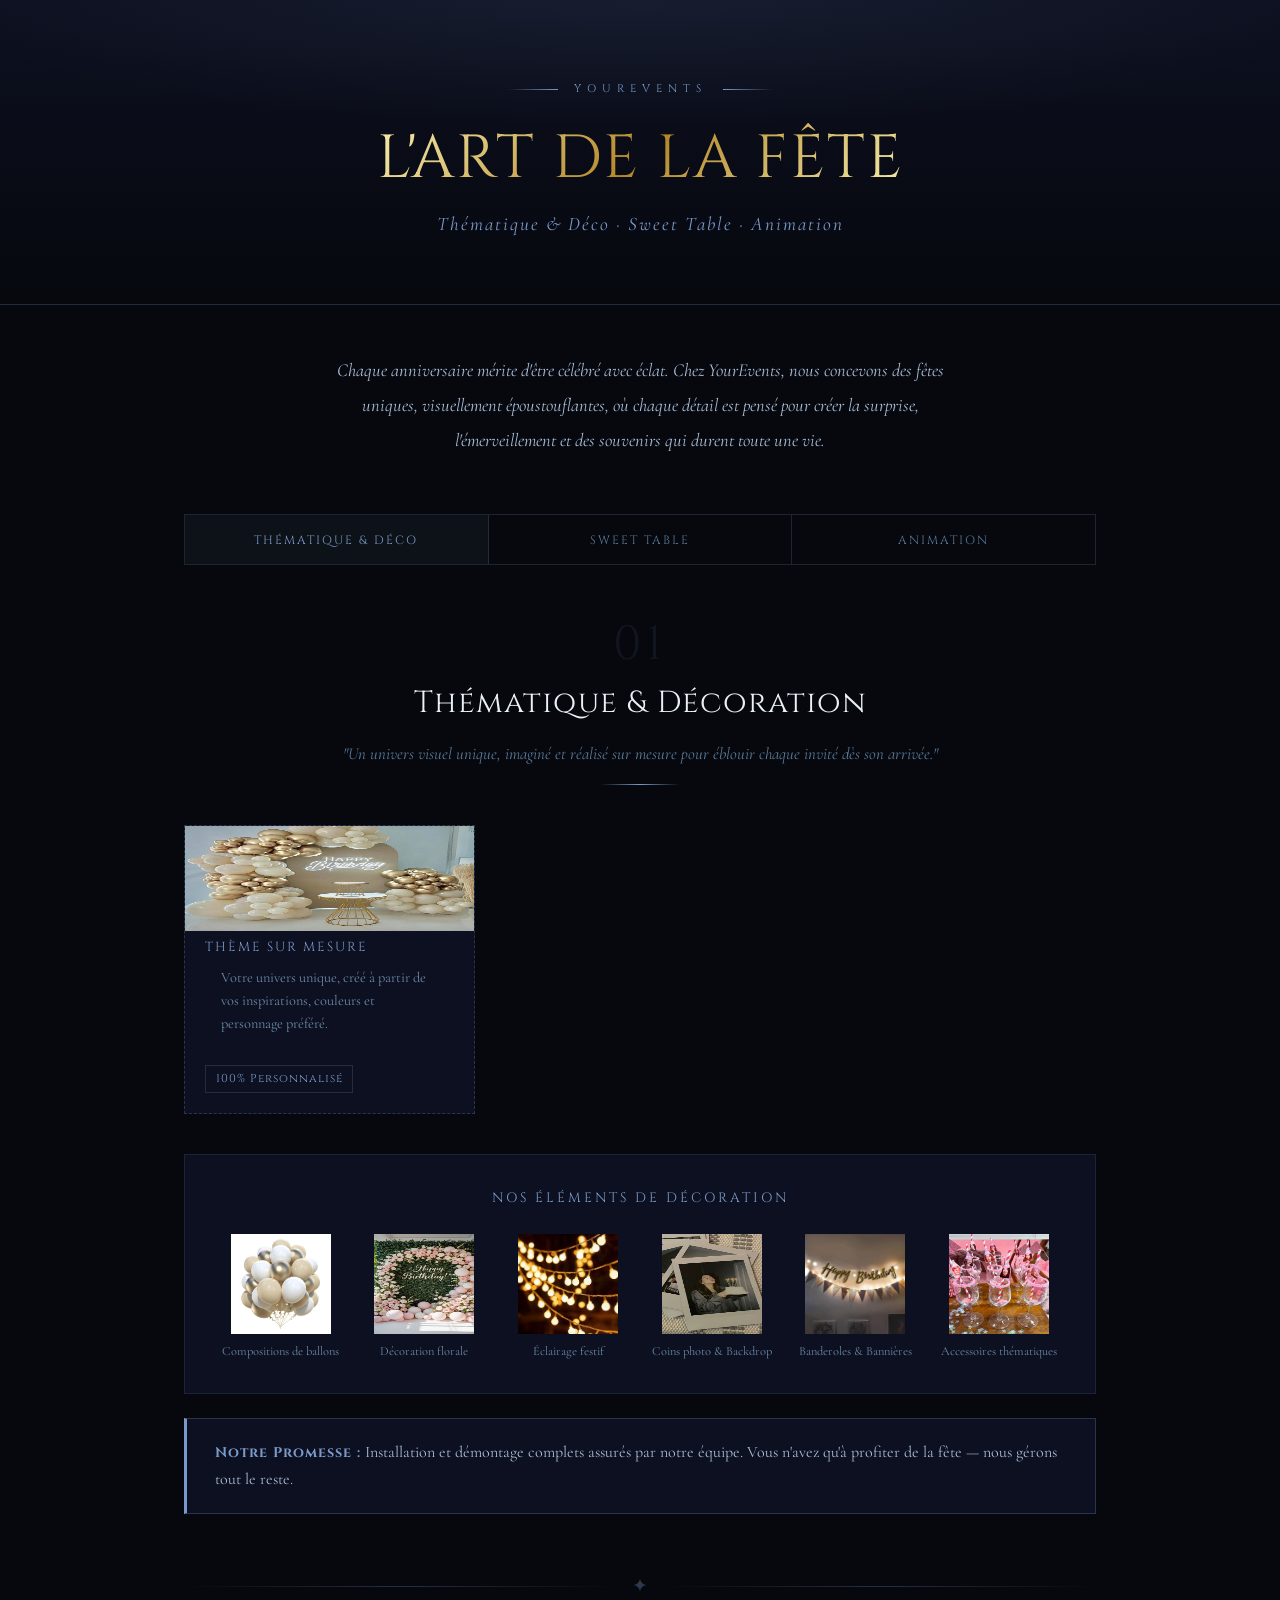
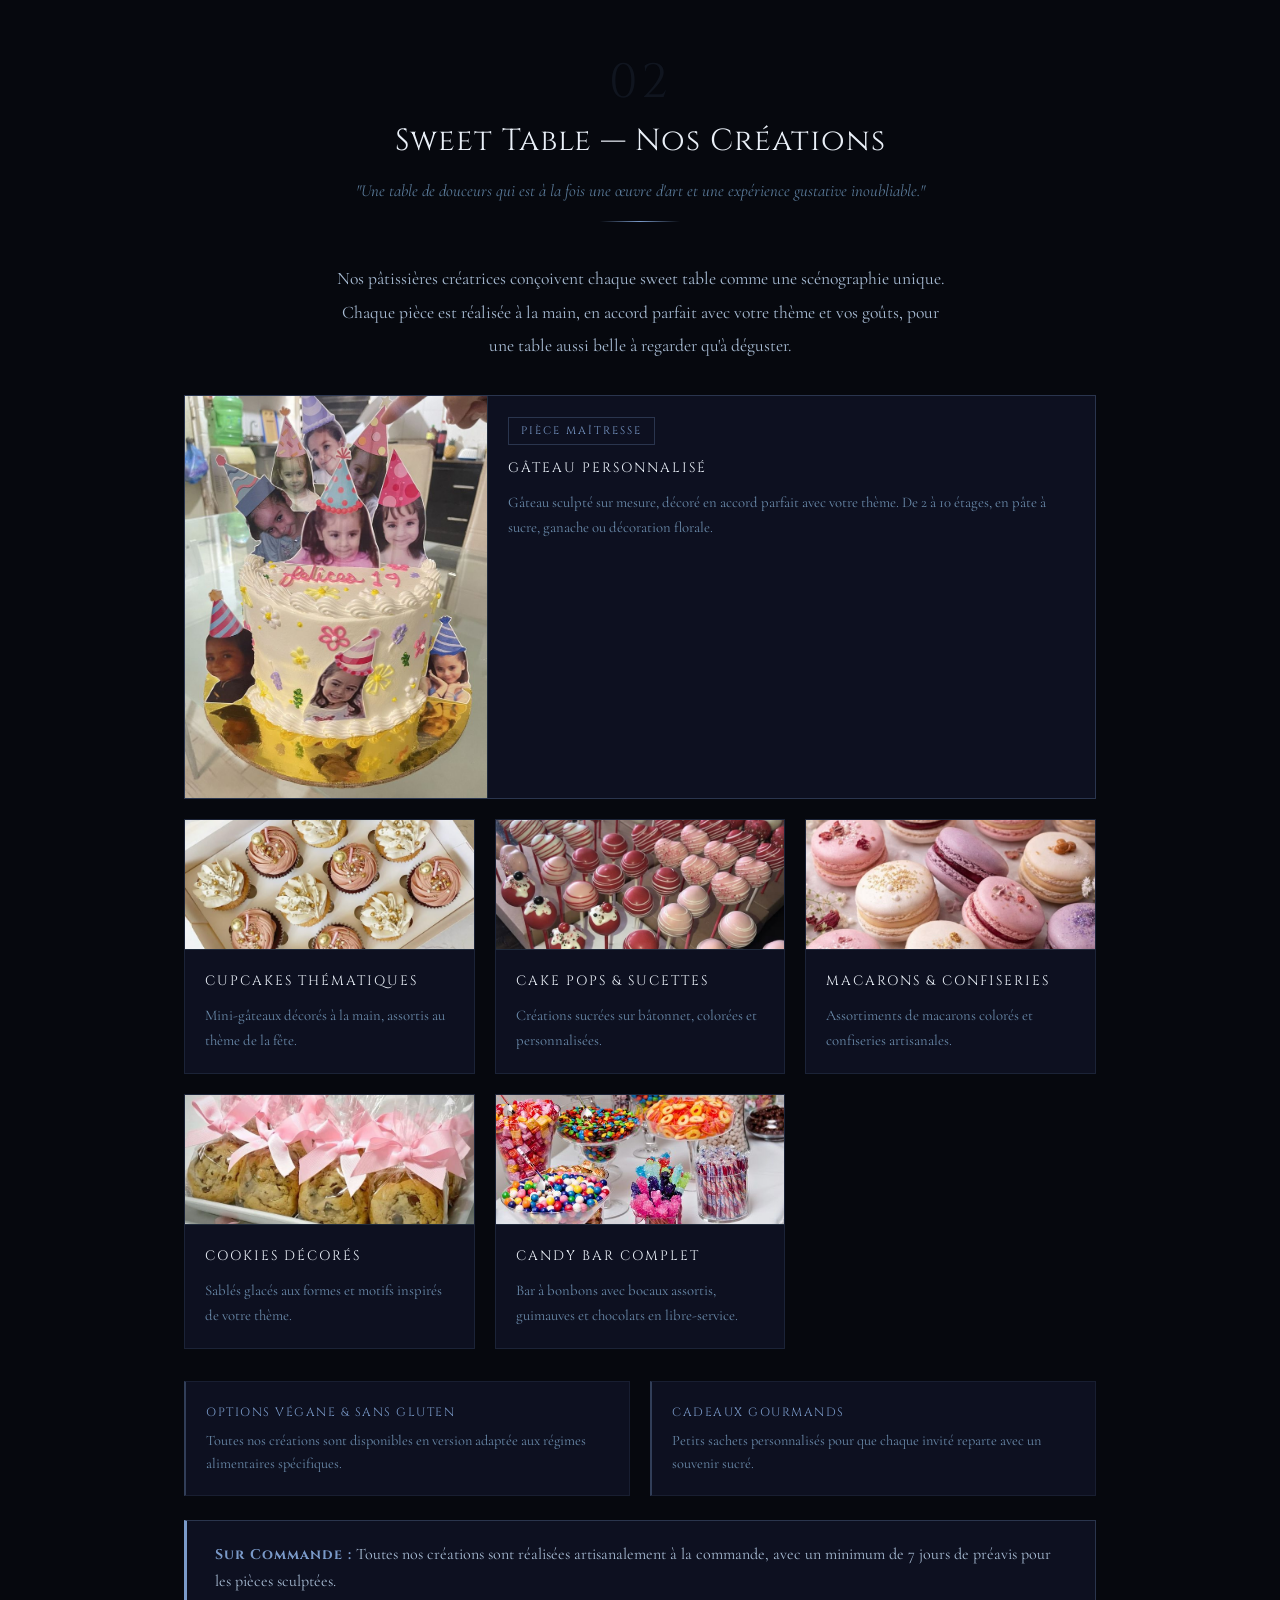
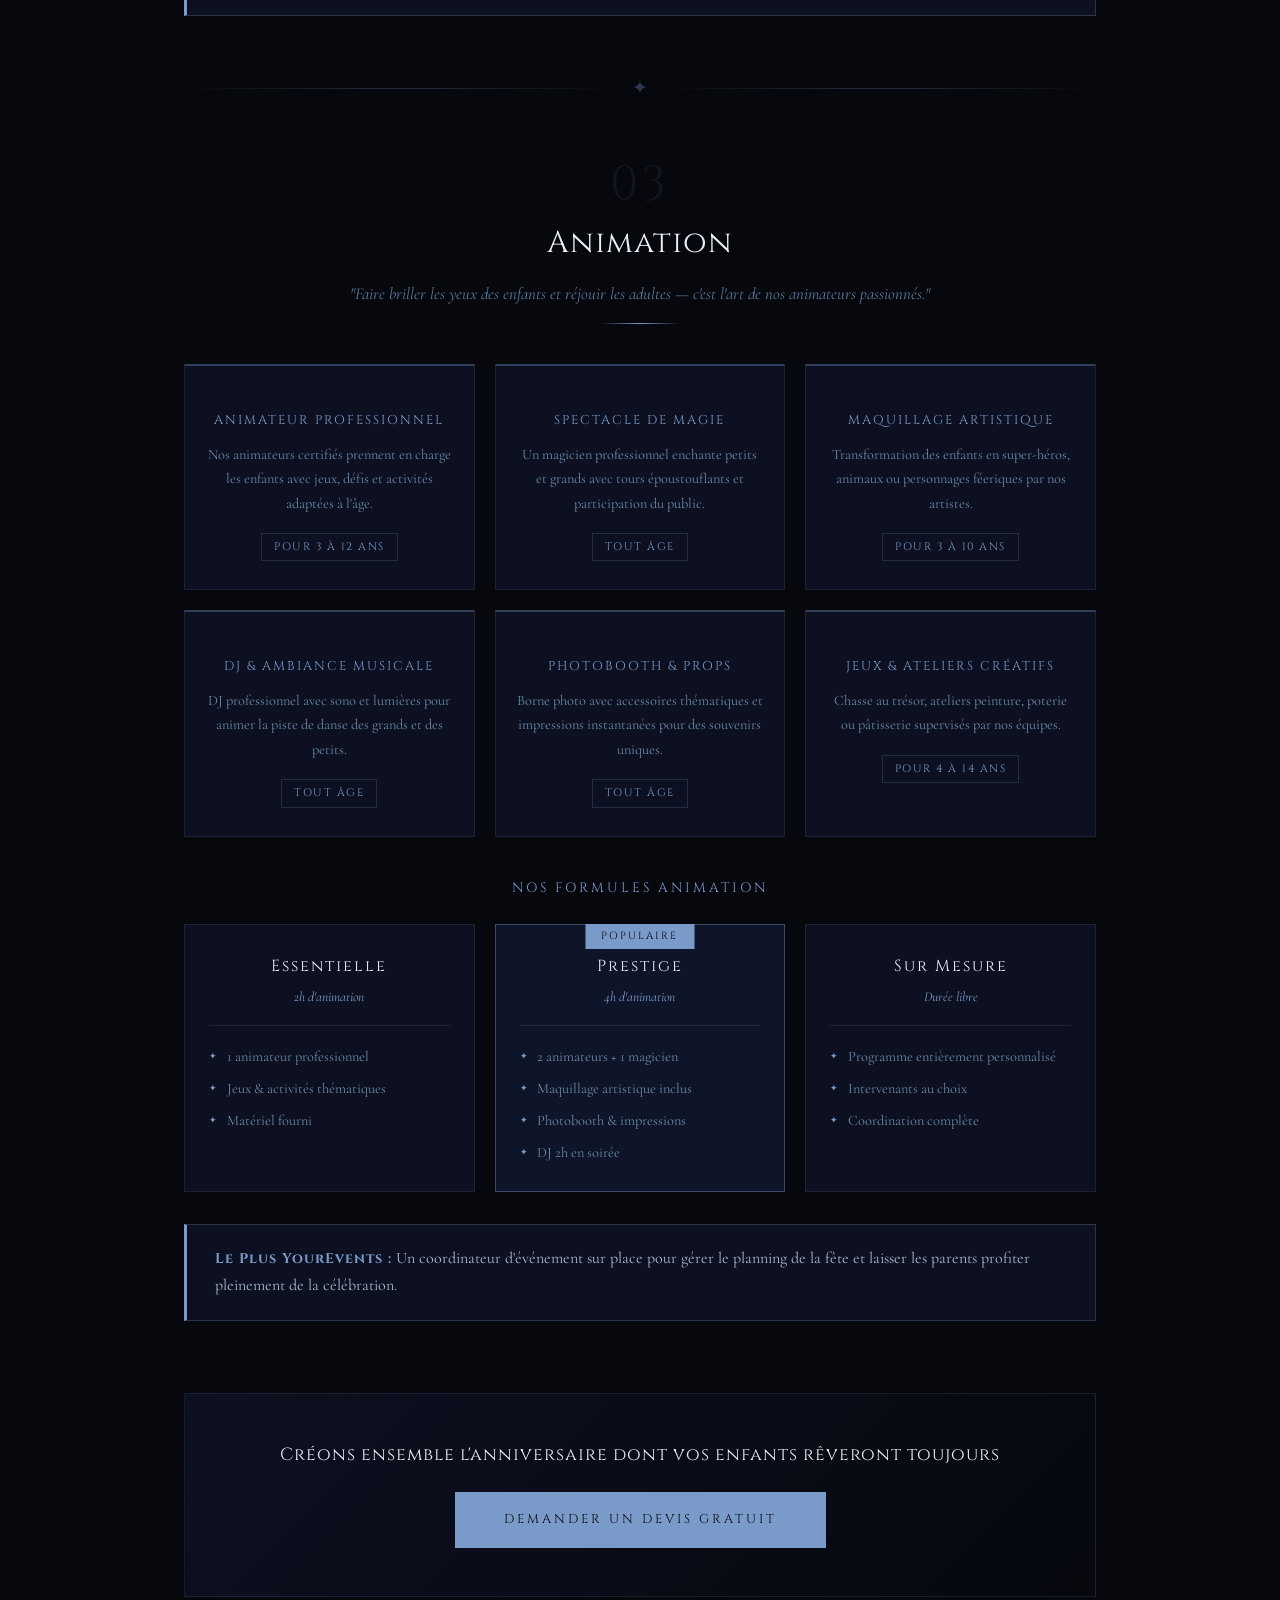
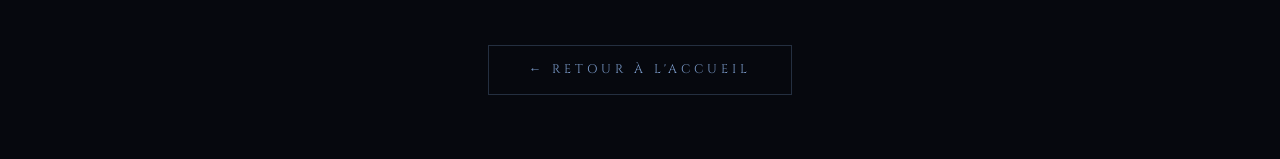
==== AYA/anniv.html @ 18cd9b53 "look what I did" ====
<!DOCTYPE html>
<html lang="fr">
<head>
    <meta charset="UTF-8">
    <meta name="viewport" content="width=device-width, initial-scale=1.0">
    <title>Anniversaire d'Exception | YourEvents</title>
    <link href="https://fonts.googleapis.com/css2?family=Cormorant+Garamond:ital,wght@0,300;0,400;0,600;1,300;1,400&family=Cinzel:wght@400;600&display=swap" rel="stylesheet">
    <link rel="stylesheet" href="Aya.css">
</head>
<body>

    <header class="ye-hero">
        <div class="ye-hero-ornament">YourEvents</div>
        <h1>L'Art de la Fête</h1>
        <p>Thématique & Déco · Sweet Table · Animation</p>
    </header>

    <main class="ye-main">

        <!-- ══ INTRO ══ -->
        <div class="ye-intro">
            <p>Chaque anniversaire mérite d'être célébré avec éclat. Chez YourEvents, nous concevons des fêtes uniques, visuellement époustouflantes, où chaque détail est pensé pour créer la surprise, l'émerveillement et des souvenirs qui durent toute une vie.</p>
        </div>

        <!-- ══ NAVIGATION TABS ══ -->
        <nav class="ye-tabs">
            <a href="#thematique" class="ye-tab active">
                
                <span>Thématique & Déco</span>
            </a>
            <a href="#sweettable" class="ye-tab">
               
                <span>Sweet Table</span>
            </a>
            <a href="#animation" class="ye-tab">
                
                <span>Animation</span>
            </a>
        </nav>

        <!-- ══ SECTION 1 : THÉMATIQUE & DÉCO ══ -->
        <section class="ye-section" id="thematique">
            <div class="ye-section-head">
                <div class="ye-section-number">01</div>
                <h2>Thématique & Décoration</h2>
                <cite>"Un univers visuel unique, imaginé et réalisé sur mesure pour éblouir chaque invité dès son arrivée."</cite>
                <div class="ye-gold-rule"></div>
            </div>

           

            <div class="ye-themes-grid">
                
                <div class="ye-theme-card ye-theme-custom">
                    <div class="ye-theme-top" style="background: linear-gradient(135deg, #1a1a1a, #3a3a3a);">
                        <img src="Anniv.jpg" width="290px" height="120px">
                    </div>
                    <div class="ye-theme-body">
                        <h5>Thème Sur Mesure</h5>
                        <p>Votre univers unique, créé à partir de vos inspirations, couleurs et personnage préféré.</p>
                        <div class="ye-theme-tags">
                            <span>100% Personnalisé</span>
                        </div>
                    </div>
                </div>
            </div>

                <div class="ye-deco-elements">
                <h4>Nos Éléments de Décoration</h4>
                <div class="ye-deco-grid">
                    <div class="ye-deco-el">
                        <img src="ballon.jpg" width="100px">
                        <p>Compositions de ballons</p>
                    </div>
                    <div class="ye-deco-el">
                       <img src="floral.jpg" width="100px" height="100px">
                        <p>Décoration florale</p>
                    </div>
                    <div class="ye-deco-el">
                        <img src="bulb.jpg" width="100px">
                        <p>Éclairage festif</p>
                    </div>
                    <div class="ye-deco-el">
                       <img src="photo.jpg" width="100px" height="100px">
                        <p>Coins photo & Backdrop</p>
                    </div>
                    <div class="ye-deco-el">
                       <img src="banderoles.jpg" width="100px" height="100px">
                        <p>Banderoles & Bannières</p>
                    </div>
                    <div class="ye-deco-el">
                       <img src="accessoires.jpg" width="100px" height="100px">
                        <p>Accessoires thématiques</p>
                    </div>
                </div>
            </div>

            <div class="ye-banner">

                <p><strong>Notre Promesse :</strong> Installation et démontage complets assurés par notre équipe. Vous n'avez qu'à profiter de la fête — nous gérons tout le reste.</p>
            </div>
        </section>

        <div class="ye-sep"><span>✦</span></div>

        <!-- ══ SECTION 2 : SWEET TABLE ══ -->
        <section class="ye-section" id="sweettable">
            <div class="ye-section-head">
                <div class="ye-section-number">02</div>
                <h2>Sweet Table — Nos Créations</h2>
                <cite>"Une table de douceurs qui est à la fois une œuvre d'art et une expérience gustative inoubliable."</cite>
                <div class="ye-gold-rule"></div>
            </div>

            <div class="ye-sweet-intro">
                <div class="ye-sweet-text">
                    <p>Nos pâtissières créatrices conçoivent chaque sweet table comme une scénographie unique. Chaque pièce est réalisée à la main, en accord parfait avec votre thème et vos goûts, pour une table aussi belle à regarder qu'à déguster.</p>
                </div>
            </div>

            <div class="ye-sweet-grid">
                <div class="ye-sweet-card ye-sweet-featured">
                    <div class="ye-sweet-img">
                        <img src="gateau.jpg" alt="Gâteau personnalisé" >
                    </div>
                    <div class="ye-sweet-body">
                        <div class="ye-sweet-badge">Pièce Maîtresse</div>
                        <h5>Gâteau Personnalisé</h5>
                        <p>Gâteau sculpté sur mesure, décoré en accord parfait avec votre thème. De 2 à 10 étages, en pâte à sucre, ganache ou décoration florale.</p>
                    </div>
                </div>
                <div class="ye-sweet-card">
                    <div class="ye-sweet-img">
                        <img src="cupcakes.jpg" alt="Cupcakes" >
                    </div>
                    <div class="ye-sweet-body">
                        <h5>Cupcakes Thématiques</h5>
                        <p>Mini-gâteaux décorés à la main, assortis au thème de la fête.</p>
                    </div>
                </div>
                <div class="ye-sweet-card">
                    <div class="ye-sweet-img">
                        <img src="sucré.jpg" alt="Cake Pops" >
                    </div>
                    <div class="ye-sweet-body">
                        <h5>Cake Pops & Sucettes</h5>
                        <p>Créations sucrées sur bâtonnet, colorées et personnalisées.</p>
                    </div>
                </div>
                <div class="ye-sweet-card">
                    <div class="ye-sweet-img">
                        <img src="macarons.jpg" alt="Macarons" >
                    </div>
                    <div class="ye-sweet-body">
                        <h5>Macarons & Confiseries</h5>
                        <p>Assortiments de macarons colorés et confiseries artisanales.</p>
                    </div>
                </div>
                <div class="ye-sweet-card">
                    <div class="ye-sweet-img">
                        <img src="cookies.jpg" alt="Cookies décorés">
                    </div>
                    <div class="ye-sweet-body">
                        <h5>Cookies Décorés</h5>
                        <p>Sablés glacés aux formes et motifs inspirés de votre thème.</p>
                    </div>
                </div>
                <div class="ye-sweet-card">
                    <div class="ye-sweet-img">
                        <img src="candy.jpg" alt="Candy Bar" >
                    </div>
                    <div class="ye-sweet-body">
                        <h5>Candy Bar Complet</h5>
                        <p>Bar à bonbons avec bocaux assortis, guimauves et chocolats en libre-service.</p>
                    </div>
                </div>
            </div>

            <div class="ye-sweet-options">
                <div class="ye-option">
                    
                    <div>
                        <h6>Options Végane & Sans Gluten</h6>
                        <p>Toutes nos créations sont disponibles en version adaptée aux régimes alimentaires spécifiques.</p>
                    </div>
                </div>
                <div class="ye-option">
                   
                    <div>
                        <h6>Cadeaux Gourmands</h6>
                        <p>Petits sachets personnalisés pour que chaque invité reparte avec un souvenir sucré.</p>
                    </div>
                </div>
            </div>

            <div class="ye-banner">
                
                <p><strong>Sur Commande :</strong> Toutes nos créations sont réalisées artisanalement à la commande, avec un minimum de 7 jours de préavis pour les pièces sculptées.</p>
            </div>
        </section>

        <div class="ye-sep"><span>✦</span></div>

        <!-- ══ SECTION 3 : ANIMATION ══ -->
        <section class="ye-section" id="animation">
            <div class="ye-section-head">
                <div class="ye-section-number">03</div>
                <h2>Animation</h2>
                <cite>"Faire briller les yeux des enfants et réjouir les adultes — c'est l'art de nos animateurs passionnés."</cite>
                <div class="ye-gold-rule"></div>
            </div>

            <div class="ye-anim-grid">
                <div class="ye-anim-card">
                    <div class="ye-anim-icon-wrap">
                        
                    </div>
                    <h5>Animateur Professionnel</h5>
                    <p>Nos animateurs certifiés prennent en charge les enfants avec jeux, défis et activités adaptées à l'âge.</p>
                    <div class="ye-anim-ages">Pour 3 à 12 ans</div>
                </div>
                <div class="ye-anim-card">
                    <div class="ye-anim-icon-wrap">
                       
                    </div>
                    <h5>Spectacle de Magie</h5>
                    <p>Un magicien professionnel enchante petits et grands avec tours époustouflants et participation du public.</p>
                    <div class="ye-anim-ages">Tout âge</div>
                </div>
                <div class="ye-anim-card">
                    <div class="ye-anim-icon-wrap">
                        
                    </div>
                    <h5>Maquillage Artistique</h5>
                    <p>Transformation des enfants en super-héros, animaux ou personnages féeriques par nos artistes.</p>
                    <div class="ye-anim-ages">Pour 3 à 10 ans</div>
                </div>
                <div class="ye-anim-card">
                    <div class="ye-anim-icon-wrap">
                       
                    </div>
                    <h5>DJ & Ambiance Musicale</h5>
                    <p>DJ professionnel avec sono et lumières pour animer la piste de danse des grands et des petits.</p>
                    <div class="ye-anim-ages">Tout âge</div>
                </div>
                <div class="ye-anim-card">
                    <div class="ye-anim-icon-wrap">
                        
                    </div>
                    <h5>Photobooth & Props</h5>
                    <p>Borne photo avec accessoires thématiques et impressions instantanées pour des souvenirs uniques.</p>
                    <div class="ye-anim-ages">Tout âge</div>
                </div>
                <div class="ye-anim-card">
                    <div class="ye-anim-icon-wrap">
                        
                    </div>
                    <h5>Jeux & Ateliers Créatifs</h5>
                    <p>Chasse au trésor, ateliers peinture, poterie ou pâtisserie supervisés par nos équipes.</p>
                    <div class="ye-anim-ages">Pour 4 à 14 ans</div>
                </div>
            </div>

            <div class="ye-anim-packages">
                <h4>Nos Formules Animation</h4>
                <div class="ye-packages-grid">
                    <div class="ye-package">
                        <div class="ye-package-header">
                            <h5>Essentielle</h5>
                            <p>2h d'animation</p>
                        </div>
                        <ul class="ye-package-list">
                            <li>1 animateur professionnel</li>
                            <li>Jeux & activités thématiques</li>
                            <li>Matériel fourni</li>
                        </ul>
                    </div>
                    <div class="ye-package ye-package-star">
                        <div class="ye-package-badge">Populaire</div>
                        <div class="ye-package-header">
                            <h5>Prestige</h5>
                            <p>4h d'animation</p>
                        </div>
                        <ul class="ye-package-list">
                            <li>2 animateurs + 1 magicien</li>
                            <li>Maquillage artistique inclus</li>
                            <li>Photobooth & impressions</li>
                            <li>DJ 2h en soirée</li>
                        </ul>
                    </div>
                    <div class="ye-package">
                        <div class="ye-package-header">
                            <h5>Sur Mesure</h5>
                            <p>Durée libre</p>
                        </div>
                        <ul class="ye-package-list">
                            <li>Programme entièrement personnalisé</li>
                            <li>Intervenants au choix</li>
                            <li>Coordination complète</li>
                        </ul>
                    </div>
                </div>
            </div>

            <div class="ye-banner">
                
                <p><strong>Le Plus YourEvents :</strong> Un coordinateur d'événement sur place pour gérer le planning de la fête et laisser les parents profiter pleinement de la célébration.</p>
            </div>
        </section>

        <!-- ══ CTA ══ -->
        <div class="ye-cta">
            <p class="ye-cta-text">Créons ensemble l'anniversaire dont vos enfants rêveront toujours</p>
            <a href="#contact" class="ye-btn-primary">Demander un devis gratuit</a>
        </div>

        <div class="ye-actions">
            <a href="Aya.html" class="ye-btn-back">← Retour à l'accueil</a>
        </div>

    </main>

</body>
</html>
---- AYA/Aya.css ----
/* 1. POLICES DE LUXE */
@import url('https://fonts.googleapis.com/css2?family=Cinzel:wght@400;700&family=Playfair+Display:ital,wght@0,400;0,700;1,400&family=Montserrat:wght@200;400&display=swap');

:root {
    /* Palette Dorée Prestige */
    --gold-light: #e6be8a;   /* Or pâle / Champagne */
    --gold-medium: #c5a059;  /* Or classique mat */
    --gold-dark: #8e6d2f;    /* Bronze profond */
    --gold-gradient: linear-gradient(135deg, #bf953f, #fcf6ba, #b38728, #fbf5b7, #aa771c);
    
    --bg-white: #ffffff;
    --bg-creme: #faf8f5;
    --text-black: #1a1a1a;
    --text-gray: #666666;
}
/* Style du Header */
header {
    background-image: url(event.jpg);
    padding: 40px 20px;
    border-bottom: 2px solid #c5a059; /* Ligne dorée */
}

/* Conteneur pour aligner Logo + Titre */
.header-content {
    display: flex;
    align-items: center;    /* Aligne verticalement au centre */
    justify-content: center; /* Aligne horizontalement au centre de la page */
    gap: 30px;              /* Espace entre le logo et le texte */
}

/* Le Logo en format rond */
.logo {
    width: 100px;           /* Ajuste la taille selon tes besoins */
    height: 100px;          /* Doit être identique à la largeur pour un rond parfait */
    border-radius: 50%;     /* Rend l'image ronde */
    object-fit: cover;      /* Évite de déformer l'image du logo */
    border: 3px solid #c5a059; /* Cercle doré autour du logo */
    box-shadow: 0 0 15px rgba(197, 160, 89, 0.4); /* Petit éclat doré */
}

/* Le Titre "Nos Services" */
header h1 {
    font-family: 'Cinzel', serif; /* Ou 'Playfair Display' */
    font-size: 3rem;
    color: #c5a059;         /* Doré */
    text-transform: uppercase;
    letter-spacing: 10px;
    margin: 0;              /* Enlève les marges par défaut */
}

/* Responsive pour mobile */
@media (max-width: 768px) {
    .header-content {
        flex-direction: column; /* Empile sur téléphone */
        gap: 15px;
    }
    header h1 {
        font-size: 2rem;
        letter-spacing: 5px;
    }
}
/* 2. STYLE GÉNÉRAL */
body {
    background-color:#ffffff;
    font-family: 'Montserrat', sans-serif;
    color: var(--text-black);
    margin: 0;
    line-height: 1.7;
}

/* 3. HEADER IMPÉRIAL */
header {
    background-color: var(--text-black); /* Fond noir pour faire ressortir l'or */
    padding: 120px 20px;
    text-align: center;
    border-bottom: 4px solid var(--gold-medium);
}

header h1 {
    font-family: 'Cinzel', serif; /* Police style gravure romaine */
    font-size: 3.5rem;
    text-transform: uppercase;
    letter-spacing: 20px;
    background: var(--gold-gradient);
    -webkit-background-clip: text;
    -webkit-text-fill-color: transparent;
    margin: 0;
}

/* 4. TITRES DE CATÉGORIES */
.category-header {
    text-align: center;
    padding: 100px 20px 60px;
}

h2 {
    font-family: 'Cinzel', serif;
    font-size: 3rem;
    color: var(--text-black);
    margin-bottom: 10px;
    letter-spacing: 5px;
}

blockquote {
    font-family: 'Playfair Display', serif;
    font-style: italic;
    font-size: 1.3rem;
    color: var(--gold-medium);
    margin: 0 auto 30px;
    border: none;
}

.intro {
    max-width: 750px;
    margin: 0 auto;
    font-weight: 300;
    color: var(--text-gray);
    letter-spacing: 1px;
}

/* 5. GRILLE DE SERVICES (CARTES) */
.services-grid {
    display: flex;
    justify-content: center;
    gap: 50px;
    max-width: 1300px;
    margin: 0 auto 120px;
    padding: 0 40px;
}

.card {
    flex: 1;
    background: var(--bg-creme);
    padding: 50px 30px;
    text-align: center;
    border: 1px solid rgba(197, 160, 89, 0.2); /* Bordure or très fine */
    transition: all 0.6s cubic-bezier(0.165, 0.84, 0.44, 1);
    position: relative;
}

.card:hover {
    transform: translateY(-20px);
    border-color: var(--gold-medium);
    box-shadow: 0 30px 60px rgba(0,0,0,0.1);
}

/* 6. IMAGES AVEC EFFET DORÉ */
.card img {
    width: 100%;
    height: 400px;
    object-fit: cover;
    margin-bottom: 30px;
    border-bottom: 3px solid var(--gold-medium);
    transition: transform 0.5s ease;
}

/* 7. TYPOGRAPHIE DES CARTES */
h3 {
    font-family: 'Cinzel', serif;
    font-size: 1.5rem;
    color: var(--text-black);
    margin-bottom: 20px;
}

.card p {
    font-size: 0.95rem;
    font-weight: 400;
    margin-bottom: 30px;
    color: var(--text-gray);
}

/* 8. BOUTON "OR PUR" */
.card a {
    display: inline-block;
    text-decoration: none;
    color: var(--white);
    background: var(--gold-gradient);
    padding: 15px 35px;
    font-family: 'Cinzel', serif;
    font-size: 0.8rem;
    font-weight: bold;
    letter-spacing: 3px;
    border: none;
    transition: all 0.3s ease;
    box-shadow: 0 4px 15px rgba(179, 135, 40, 0.3);
}

.card a:hover {
    transform: scale(1.05);
    box-shadow: 0 8px 25px rgba(179, 135, 40, 0.5);
}

/* 9. RESPONSIVE */
@media (max-width: 1000px) {
    .services-grid {
        flex-direction: column;
        align-items: center;
    }
    .card {
        width: 100%;
        max-width: 500px;
    }
}
/* ════════════════════════════════════════
   services_yourevents.css
   YourEvents — Services d'Exception
   ════════════════════════════════════════ */

* {
    box-sizing: border-box;
    margin: 0;
    padding: 0;
}

body {
    background: #0e0a06;
    color: #e8dcc8;
    font-family: 'Cormorant Garamond', serif;
    min-height: 100vh;
    overflow-x: hidden;
}

/* ── HERO ── */
.ye-hero {
    position: relative;
    text-align: center;
    padding: 5rem 2rem 4rem;
    background: linear-gradient(180deg, #1a1108 0%, #0e0a06 100%);
    border-bottom: 1px solid #b8913a33;
    overflow: hidden;
}

.ye-hero::before {
    content: '';
    position: absolute;
    inset: 0;
    background: radial-gradient(ellipse 80% 60% at 50% 0%, #b8913a18 0%, transparent 70%);
    pointer-events: none;
}

.ye-hero-ornament {
    font-family: 'Cinzel', serif;
    font-size: 11px;
    letter-spacing: 6px;
    color: #b8913a;
    text-transform: uppercase;
    margin-bottom: 1.5rem;
    display: flex;
    align-items: center;
    justify-content: center;
    gap: 1rem;
}

.ye-hero-ornament::before,
.ye-hero-ornament::after {
    content: '';
    display: block;
    width: 50px;
    height: 1px;
    background: linear-gradient(90deg, transparent, #b8913a);
}

.ye-hero-ornament::after {
    background: linear-gradient(90deg, #b8913a, transparent);
}

.ye-hero h1 {
    font-family: 'Cinzel', serif;
    font-size: clamp(2.2rem, 5vw, 3.8rem);
    font-weight: 400;
    color: #f0e4c8;
    letter-spacing: 2px;
    line-height: 1.2;
    margin-bottom: 0.75rem;
}

.ye-hero p {
    font-size: 1.2rem;
    font-style: italic;
    color: #b8913a;
    letter-spacing: 2px;
}

/* ── MAIN CONTAINER ── */
.ye-main {
    max-width: 960px;
    margin: 0 auto;
    padding: 0 1.5rem 4rem;
}

/* ── SECTION HEADERS ── */
.ye-section {
    padding: 3.5rem 0;
}

.ye-section-head {
    text-align: center;
    margin-bottom: 2.5rem;
}

.ye-section-head h2 {
    font-family: 'Cinzel', serif;
    font-size: clamp(1.3rem, 3vw, 1.9rem);
    font-weight: 400;
    color: #f0e4c8;
    letter-spacing: 1px;
    margin-bottom: 0.75rem;
}

.ye-section-head cite {
    font-size: 1.05rem;
    font-style: italic;
    color: #9e7d43;
    display: block;
    line-height: 1.6;
}

.ye-gold-rule {
    width: 80px;
    height: 1px;
    background: linear-gradient(90deg, transparent, #b8913a, transparent);
    margin: 1rem auto 0;
}

/* ── HAMMAM SECTION ── */
.ye-hammam-intro {
    display: grid;
    grid-template-columns: 1fr 1fr;
    gap: 2rem;
    margin-bottom: 2.5rem;
    align-items: center;
}

.ye-hammam-text p {
    font-size: 1.1rem;
    line-height: 1.9;
    color: #c9b98a;
    margin-bottom: 1rem;
}

.ye-hammam-visual {
    background: #1a1108;
    border: 1px solid #b8913a33;
    border-radius: 2px;
    padding: 2rem;
    text-align: center;
}

.ye-hammam-icon {
    font-size: 3.5rem;
    display: block;
    margin-bottom: 1rem;
    filter: sepia(1) saturate(1.5) hue-rotate(5deg);
}

.ye-hammam-visual h4 {
    font-family: 'Cinzel', serif;
    font-size: 1rem;
    color: #b8913a;
    letter-spacing: 2px;
    font-weight: 400;
}

.ye-hammam-grid {
    display: grid;
    grid-template-columns: repeat(3, 1fr);
    gap: 1.25rem;
    margin-bottom: 2rem;
}

.ye-hammam-card {
    background: #13100a;
    border: 1px solid #b8913a22;
    border-top: 2px solid #b8913a66;
    padding: 1.75rem 1.25rem;
    text-align: center;
    transition: border-color 0.3s, background 0.3s;
}

.ye-hammam-card:hover {
    border-color: #b8913a88;
    background: #1a1510;
}

.ye-hammam-card .card-icon {
    font-size: 2rem;
    display: block;
    margin-bottom: 1rem;
}

.ye-hammam-card h5 {
    font-family: 'Cinzel', serif;
    font-size: 0.85rem;
    letter-spacing: 2px;
    color: #b8913a;
    font-weight: 400;
    margin-bottom: 0.75rem;
    text-transform: uppercase;
}

.ye-hammam-card p {
    font-size: 0.95rem;
    color: #9e8b6a;
    line-height: 1.7;
}

/* ── RITUAL CARDS (HENNÉ) ── */
.ye-rituel-grid {
    display: grid;
    grid-template-columns: repeat(3, 1fr);
    gap: 1.25rem;
    margin-bottom: 2rem;
}

.ye-rituel-card {
    background: #13100a;
    border: 1px solid #b8913a22;
    overflow: hidden;
    transition: border-color 0.3s;
}

.ye-rituel-card:hover {
    border-color: #b8913a66;
}

.ye-rituel-img {
    width: 100%;
    height: 140px;
    background: #1e1710;
    display: flex;
    align-items: center;
    justify-content: center;
    font-size: 3rem;
    border-bottom: 1px solid #b8913a22;
    overflow: hidden;
}

.ye-rituel-img img {
    width: 100%;
    height: 100%;
    object-fit: cover;
}

.ye-rituel-info {
    padding: 1.25rem;
}

.ye-rituel-info h5 {
    font-family: 'Cinzel', serif;
    font-size: 0.82rem;
    letter-spacing: 2px;
    color: #b8913a;
    font-weight: 400;
    margin-bottom: 0.6rem;
    text-transform: uppercase;
}

.ye-rituel-info p {
    font-size: 0.92rem;
    color: #9e8b6a;
    line-height: 1.7;
}

/* ── FEATURE ITEMS (GRAND JOUR) ── */
.ye-features {
    display: grid;
    grid-template-columns: repeat(3, 1fr);
    gap: 1.25rem;
    margin-bottom: 2rem;
}

.ye-feature {
    background: #13100a;
    border: 1px solid #b8913a22;
    padding: 2rem 1.25rem;
    text-align: center;
    position: relative;
    overflow: hidden;
    transition: border-color 0.3s;
}

.ye-feature::after {
    content: '';
    position: absolute;
    bottom: 0;
    left: 50%;
    transform: translateX(-50%);
    width: 40px;
    height: 2px;
    background: #b8913a66;
    transition: width 0.3s;
}

.ye-feature:hover::after {
    width: 80px;
}

.ye-feature:hover {
    border-color: #b8913a55;
}

.ye-feature-icon {
    font-size: 2.5rem;
    display: block;
    margin-bottom: 1rem;
}

.ye-feature h5 {
    font-family: 'Cinzel', serif;
    font-size: 0.82rem;
    letter-spacing: 2px;
    color: #b8913a;
    font-weight: 400;
    margin-bottom: 0.75rem;
    text-transform: uppercase;
}

.ye-feature p {
    font-size: 0.95rem;
    color: #9e8b6a;
    line-height: 1.7;
}

/* ── BANNER ── */
.ye-banner {
    background: #1a1108;
    border: 1px solid #b8913a44;
    border-left: 3px solid #b8913a;
    padding: 1.25rem 1.75rem;
    margin-top: 1rem;
    display: flex;
    align-items: flex-start;
    gap: 1rem;
}

.ye-banner-star {
    font-size: 1.4rem;
    flex-shrink: 0;
    margin-top: 2px;
}

.ye-banner p {
    font-size: 1rem;
    color: #c9b98a;
    line-height: 1.7;
}

.ye-banner strong {
    color: #b8913a;
    font-family: 'Cinzel', serif;
    font-size: 0.88rem;
    letter-spacing: 1px;
}

/* ── SEPARATOR ── */
.ye-sep {
    display: flex;
    align-items: center;
    gap: 1rem;
    margin: 0;
    color: #b8913a55;
}

.ye-sep span {
    font-size: 1.2rem;
}

.ye-sep::before,
.ye-sep::after {
    content: '';
    flex: 1;
    height: 1px;
    background: linear-gradient(90deg, transparent, #b8913a44, transparent);
}

/* ── BACK BUTTON ── */
.ye-actions {
    text-align: center;
    padding: 2rem 0 0;
}

.ye-btn-back {
    display: inline-block;
    font-family: 'Cinzel', serif;
    font-size: 0.78rem;
    letter-spacing: 4px;
    color: #b8913a;
    text-decoration: none;
    border: 1px solid #b8913a44;
    padding: 0.85rem 2.5rem;
    text-transform: uppercase;
    transition: border-color 0.3s, color 0.3s, background 0.3s;
}

.ye-btn-back:hover {
    border-color: #b8913a;
    background: #b8913a15;
    color: #f0e4c8;
}

/* ── RESPONSIVE ── */
@media (max-width: 600px) {
    .ye-hammam-intro {
        grid-template-columns: 1fr;
    }

    .ye-hammam-grid,
    .ye-rituel-grid,
    .ye-features {
        grid-template-columns: 1fr;
    }
}
/* ════════════════════════════════════════
   fiancailles_yourevents.css
   YourEvents — Fiançailles d'Exception
   ════════════════════════════════════════ */

* {
    box-sizing: border-box;
    margin: 0;
    padding: 0;
}

body {
    background: #0e0a06;
    color: #e8dcc8;
    font-family: 'Cormorant Garamond', serif;
    min-height: 100vh;
    overflow-x: hidden;
}

/* ── HERO ── */
.ye-hero {
    position: relative;
    text-align: center;
    padding: 5rem 2rem 4rem;
    background: linear-gradient(180deg, #160e14 0%, #0e0a06 100%);
    border-bottom: 1px solid #c9849a33;
    overflow: hidden;
}

.ye-hero::before {
    content: '';
    position: absolute;
    inset: 0;
    background: radial-gradient(ellipse 80% 60% at 50% 0%, #c9849a18 0%, transparent 70%);
    pointer-events: none;
}

.ye-hero-ornament {
    font-family: 'Cinzel', serif;
    font-size: 11px;
    letter-spacing: 6px;
    color: #c9849a;
    text-transform: uppercase;
    margin-bottom: 1.5rem;
    display: flex;
    align-items: center;
    justify-content: center;
    gap: 1rem;
}

.ye-hero-ornament::before,
.ye-hero-ornament::after {
    content: '';
    display: block;
    width: 50px;
    height: 1px;
    background: linear-gradient(90deg, transparent, #c9849a);
}

.ye-hero-ornament::after {
    background: linear-gradient(90deg, #c9849a, transparent);
}

.ye-hero h1 {
    font-family: 'Cinzel', serif;
    font-size: clamp(2.2rem, 5vw, 3.8rem);
    font-weight: 400;
    color: #f5eaf0;
    letter-spacing: 2px;
    line-height: 1.2;
    margin-bottom: 0.75rem;
}

.ye-hero p {
    font-size: 1.2rem;
    font-style: italic;
    color: #c9849a;
    letter-spacing: 2px;
}

/* ── MAIN CONTAINER ── */
.ye-main {
    max-width: 960px;
    margin: 0 auto;
    padding: 0 1.5rem 4rem;
}

/* ── INTRO ── */
.ye-intro {
    text-align: center;
    padding: 3rem 2rem 1.5rem;
    max-width: 700px;
    margin: 0 auto;
}

.ye-intro p {
    font-size: 1.15rem;
    line-height: 1.9;
    color: #c9b98a;
    font-style: italic;
}

/* ── TABS NAVIGATION ── */
.ye-tabs {
    display: flex;
    justify-content: center;
    gap: 0;
    margin: 2rem 0 0;
    border: 1px solid #c9849a33;
}

.ye-tab {
    display: flex;
    align-items: center;
    gap: 0.5rem;
    padding: 0.9rem 1.75rem;
    font-family: 'Cinzel', serif;
    font-size: 0.75rem;
    letter-spacing: 2px;
    text-transform: uppercase;
    color: #9e7d8a;
    text-decoration: none;
    border-right: 1px solid #c9849a33;
    transition: color 0.3s, background 0.3s;
    flex: 1;
    justify-content: center;
}

.ye-tab:last-child {
    border-right: none;
}

.ye-tab:hover {
    color: #f5eaf0;
    background: #c9849a12;
}

.ye-tab.active {
    color: #c9849a;
    background: #c9849a0e;
}

.ye-tab-icon {
    font-size: 1rem;
}

/* ── SECTION ── */
.ye-section {
    padding: 3.5rem 0;
}

.ye-section-head {
    text-align: center;
    margin-bottom: 2.5rem;
}

.ye-section-number {
    font-family: 'Cinzel', serif;
    font-size: 3rem;
    font-weight: 400;
    color: #c9849a18;
    line-height: 1;
    margin-bottom: 0.5rem;
    letter-spacing: 4px;
}

.ye-section-head h2 {
    font-family: 'Cinzel', serif;
    font-size: clamp(1.3rem, 3vw, 1.9rem);
    font-weight: 400;
    color: #f5eaf0;
    letter-spacing: 1px;
    margin-bottom: 0.75rem;
}

.ye-section-head cite {
    font-size: 1.05rem;
    font-style: italic;
    color: #9e7d8a;
    display: block;
    line-height: 1.6;
}

.ye-gold-rule {
    width: 80px;
    height: 1px;
    background: linear-gradient(90deg, transparent, #c9849a, transparent);
    margin: 1rem auto 0;
}

/* ── BEAUTÉ INTRO ── */
.ye-beaute-intro {
    display: grid;
    grid-template-columns: 1fr auto;
    gap: 2rem;
    margin-bottom: 2.5rem;
    align-items: center;
}

.ye-beaute-text p {
    font-size: 1.1rem;
    line-height: 1.9;
    color: #c9b98a;
    margin-bottom: 1rem;
}

.ye-beaute-badge {
    background: #160e14;
    border: 1px solid #c9849a33;
    border-top: 2px solid #c9849a;
    padding: 1.5rem;
    text-align: center;
    min-width: 180px;
}

.ye-badge-icon {
    font-size: 2rem;
    display: block;
    margin-bottom: 0.75rem;
}

.ye-beaute-badge p {
    font-size: 0.9rem;
    color: #c9849a;
    font-style: italic;
    line-height: 1.5;
}

/* ── CARDS GRID ── */
.ye-cards-grid {
    display: grid;
    grid-template-columns: repeat(3, 1fr);
    gap: 1.25rem;
    margin-bottom: 2rem;
}

.ye-card {
    background: #13100a;
    border: 1px solid #c9849a22;
    overflow: hidden;
    transition: border-color 0.3s;
}

.ye-card:hover {
    border-color: #c9849a66;
}

.ye-card-img {
    width: 100%;
    height: 140px;
    background: #1e1018;
    display: flex;
    align-items: center;
    justify-content: center;
    font-size: 3rem;
    border-bottom: 1px solid #c9849a22;
    overflow: hidden;
}

.ye-card-img img {
    width: 100%;
    height: 100%;
    object-fit: cover;
}

.ye-card-body {
    padding: 1.25rem;
}

.ye-card-body h5 {
    font-family: 'Cinzel', serif;
    font-size: 0.82rem;
    letter-spacing: 2px;
    color: #c9849a;
    font-weight: 400;
    margin-bottom: 0.6rem;
    text-transform: uppercase;
}

.ye-card-body p {
    font-size: 0.92rem;
    color: #9e8b6a;
    line-height: 1.7;
}

/* ── FEATURES ROW ── */
.ye-features-row {
    display: grid;
    grid-template-columns: repeat(3, 1fr);
    gap: 1rem;
}

.ye-feature-mini {
    display: flex;
    align-items: flex-start;
    gap: 0.85rem;
    background: #13100a;
    border: 1px solid #c9849a1a;
    border-left: 2px solid #c9849a55;
    padding: 1.1rem 1rem;
}

.ye-feat-icon {
    font-size: 1.5rem;
    flex-shrink: 0;
}

.ye-feature-mini h6 {
    font-family: 'Cinzel', serif;
    font-size: 0.75rem;
    letter-spacing: 1px;
    color: #c9849a;
    font-weight: 400;
    margin-bottom: 0.4rem;
    text-transform: uppercase;
}

.ye-feature-mini p {
    font-size: 0.88rem;
    color: #9e8b6a;
    line-height: 1.6;
}

/* ── DÉCO SHOWCASE ── */
.ye-deco-showcase {
    display: grid;
    grid-template-columns: 1fr 2fr;
    gap: 2rem;
    margin-bottom: 2rem;
    align-items: start;
}

.ye-deco-visual {
    background: #160e14;
    border: 1px solid #c9849a33;
    padding: 2.5rem 1.5rem;
    text-align: center;
}

.ye-deco-visual span {
    font-size: 3rem;
    display: block;
    margin-bottom: 1rem;
}

.ye-deco-visual h4 {
    font-family: 'Cinzel', serif;
    font-size: 0.85rem;
    letter-spacing: 2px;
    color: #c9849a;
    font-weight: 400;
    margin-bottom: 0.5rem;
    text-transform: uppercase;
}

.ye-deco-visual p {
    font-size: 0.88rem;
    color: #9e8b6a;
    font-style: italic;
}

.ye-deco-list {
    display: flex;
    flex-direction: column;
    gap: 0;
}

.ye-deco-item {
    display: flex;
    align-items: flex-start;
    gap: 1rem;
    padding: 1.1rem 0;
    border-bottom: 1px solid #c9849a15;
}

.ye-deco-item:last-child {
    border-bottom: none;
}

.ye-deco-dot {
    width: 8px;
    height: 8px;
    border-radius: 50%;
    background: #c9849a;
    flex-shrink: 0;
    margin-top: 6px;
}

.ye-deco-item h6 {
    font-family: 'Cinzel', serif;
    font-size: 0.8rem;
    letter-spacing: 1px;
    color: #f5eaf0;
    font-weight: 400;
    margin-bottom: 0.3rem;
    text-transform: uppercase;
}

.ye-deco-item p {
    font-size: 0.92rem;
    color: #9e8b6a;
    line-height: 1.6;
}

/* ── THEMES GRID ── */
.ye-themes-grid {
    display: grid;
    grid-template-columns: repeat(4, 1fr);
    gap: 1rem;
    margin-bottom: 2rem;
}

.ye-theme-card {
    background: #13100a;
    border: 1px solid #c9849a22;
    overflow: hidden;
    transition: border-color 0.3s;
}

.ye-theme-card:hover {
    border-color: #c9849a55;
}

.ye-theme-color {
    height: 70px;
    width: 100%;
}

.ye-theme-card h6 {
    font-family: 'Cinzel', serif;
    font-size: 0.75rem;
    letter-spacing: 1.5px;
    color: #c9849a;
    font-weight: 400;
    padding: 0.85rem 1rem 0.35rem;
    text-transform: uppercase;
}

.ye-theme-card p {
    font-size: 0.85rem;
    color: #9e8b6a;
    line-height: 1.6;
    padding: 0 1rem 1rem;
}

/* ── TIMELINE ── */
.ye-timeline {
    position: relative;
    margin-bottom: 2.5rem;
}

.ye-timeline::before {
    content: '';
    position: absolute;
    left: 28px;
    top: 0;
    bottom: 0;
    width: 1px;
    background: linear-gradient(180deg, #c9849a55, #c9849a11);
}

.ye-timeline-item {
    display: flex;
    gap: 1.5rem;
    margin-bottom: 1.75rem;
    position: relative;
}

.ye-timeline-item:last-child {
    margin-bottom: 0;
}

.ye-timeline-marker {
    width: 56px;
    height: 56px;
    border-radius: 50%;
    background: #160e14;
    border: 1px solid #c9849a44;
    display: flex;
    align-items: center;
    justify-content: center;
    flex-shrink: 0;
    position: relative;
    z-index: 1;
}

.ye-timeline-marker span {
    font-family: 'Cinzel', serif;
    font-size: 1.1rem;
    color: #c9849a;
    font-weight: 400;
}

.ye-timeline-content {
    background: #13100a;
    border: 1px solid #c9849a1a;
    border-left: 2px solid #c9849a44;
    padding: 1.25rem 1.5rem;
    flex: 1;
    margin-top: 4px;
}

.ye-timeline-content h5 {
    font-family: 'Cinzel', serif;
    font-size: 0.85rem;
    letter-spacing: 2px;
    color: #f5eaf0;
    font-weight: 400;
    margin-bottom: 0.6rem;
    text-transform: uppercase;
}

.ye-timeline-content p {
    font-size: 0.95rem;
    color: #9e8b6a;
    line-height: 1.7;
}

/* ── ACCOMPAGNEMENT EXTRAS ── */
.ye-accomp-extras {
    display: grid;
    grid-template-columns: repeat(3, 1fr);
    gap: 1.25rem;
    margin-bottom: 2rem;
}

.ye-extra-card {
    background: #13100a;
    border: 1px solid #c9849a22;
    border-top: 2px solid #c9849a55;
    padding: 1.75rem 1.25rem;
    text-align: center;
    transition: border-color 0.3s, background 0.3s;
}

.ye-extra-card:hover {
    border-color: #c9849a88;
    background: #1a1015;
}

.ye-extra-icon {
    font-size: 2rem;
    display: block;
    margin-bottom: 1rem;
}

.ye-extra-card h5 {
    font-family: 'Cinzel', serif;
    font-size: 0.82rem;
    letter-spacing: 2px;
    color: #c9849a;
    font-weight: 400;
    margin-bottom: 0.6rem;
    text-transform: uppercase;
}

.ye-extra-card p {
    font-size: 0.92rem;
    color: #9e8b6a;
    line-height: 1.7;
}

/* ── BANNER ── */
.ye-banner {
    background: #160e14;
    border: 1px solid #c9849a44;
    border-left: 3px solid #c9849a;
    padding: 1.25rem 1.75rem;
    margin-top: 1rem;
    display: flex;
    align-items: flex-start;
    gap: 1rem;
}

.ye-banner-star {
    font-size: 1.4rem;
    flex-shrink: 0;
    margin-top: 2px;
}

.ye-banner p {
    font-size: 1rem;
    color: #c9b98a;
    line-height: 1.7;
}

.ye-banner strong {
    color: #c9849a;
    font-family: 'Cinzel', serif;
    font-size: 0.88rem;
    letter-spacing: 1px;
}

/* ── SEPARATOR ── */
.ye-sep {
    display: flex;
    align-items: center;
    gap: 1rem;
    margin: 0;
    color: #c9849a55;
}

.ye-sep span {
    font-size: 1.2rem;
}

.ye-sep::before,
.ye-sep::after {
    content: '';
    flex: 1;
    height: 1px;
    background: linear-gradient(90deg, transparent, #c9849a44, transparent);
}

/* ── CTA ── */
.ye-cta {
    text-align: center;
    padding: 3rem 2rem;
    background: linear-gradient(135deg, #160e14 0%, #0e0a06 100%);
    border: 1px solid #c9849a22;
    margin: 1rem 0 2rem;
}

.ye-cta-text {
    font-family: 'Cinzel', serif;
    font-size: 1.2rem;
    color: #f5eaf0;
    letter-spacing: 1px;
    margin-bottom: 1.5rem;
    font-weight: 400;
}

.ye-btn-primary {
    display: inline-block;
    font-family: 'Cinzel', serif;
    font-size: 0.8rem;
    letter-spacing: 3px;
    color: #0e0a06;
    background: #c9849a;
    text-decoration: none;
    border: 1px solid #c9849a;
    padding: 1rem 3rem;
    text-transform: uppercase;
    transition: background 0.3s, color 0.3s;
}

.ye-btn-primary:hover {
    background: transparent;
    color: #c9849a;
}

/* ── BACK BUTTON ── */
.ye-actions {
    text-align: center;
    padding: 1rem 0 0;
}

.ye-btn-back {
    display: inline-block;
    font-family: 'Cinzel', serif;
    font-size: 0.78rem;
    letter-spacing: 4px;
    color: #c9849a;
    text-decoration: none;
    border: 1px solid #c9849a44;
    padding: 0.85rem 2.5rem;
    text-transform: uppercase;
    transition: border-color 0.3s, color 0.3s, background 0.3s;
}

.ye-btn-back:hover {
    border-color: #c9849a;
    background: #c9849a15;
    color: #f5eaf0;
}

/* ── RESPONSIVE ── */
@media (max-width: 768px) {
    .ye-tabs {
        flex-direction: column;
    }

    .ye-tab {
        border-right: none;
        border-bottom: 1px solid #c9849a33;
        justify-content: flex-start;
    }

    .ye-tab:last-child {
        border-bottom: none;
    }

    .ye-beaute-intro {
        grid-template-columns: 1fr;
    }

    .ye-cards-grid,
    .ye-features-row,
    .ye-accomp-extras {
        grid-template-columns: 1fr;
    }

    .ye-deco-showcase {
        grid-template-columns: 1fr;
    }

    .ye-themes-grid {
        grid-template-columns: repeat(2, 1fr);
    }

    .ye-timeline::before {
        display: none;
    }

    .ye-timeline-item {
        flex-direction: column;
        gap: 0.75rem;
    }
}

@media (max-width: 480px) {
    .ye-themes-grid {
        grid-template-columns: 1fr;
    }
}

/* ════════════════════════════════════════
   anniversaire_yourevents.css
   YourEvents — Anniversaire d'Exception
   ════════════════════════════════════════ */

* {
    box-sizing: border-box;
    margin: 0;
    padding: 0;
}

body {
    background: #06080e;
    color: #e8dcc8;
    font-family: 'Cormorant Garamond', serif;
    min-height: 100vh;
    overflow-x: hidden;
}

/* ── HERO ── */
.ye-hero {
    position: relative;
    text-align: center;
    padding: 5rem 2rem 4rem;
    background: linear-gradient(180deg, #0d1020 0%, #06080e 100%);
    border-bottom: 1px solid #7a9ac933;
    overflow: hidden;
}

.ye-hero::before {
    content: '';
    position: absolute;
    inset: 0;
    background: radial-gradient(ellipse 80% 60% at 50% 0%, #7a9ac918 0%, transparent 70%);
    pointer-events: none;
}

.ye-hero-ornament {
    font-family: 'Cinzel', serif;
    font-size: 11px;
    letter-spacing: 6px;
    color: #7a9ac9;
    text-transform: uppercase;
    margin-bottom: 1.5rem;
    display: flex;
    align-items: center;
    justify-content: center;
    gap: 1rem;
}

.ye-hero-ornament::before,
.ye-hero-ornament::after {
    content: '';
    display: block;
    width: 50px;
    height: 1px;
    background: linear-gradient(90deg, transparent, #7a9ac9);
}

.ye-hero-ornament::after {
    background: linear-gradient(90deg, #7a9ac9, transparent);
}

.ye-hero h1 {
    font-family: 'Cinzel', serif;
    font-size: clamp(2.2rem, 5vw, 3.8rem);
    font-weight: 400;
    color: #eaf0f8;
    letter-spacing: 2px;
    line-height: 1.2;
    margin-bottom: 0.75rem;
}

.ye-hero p {
    font-size: 1.2rem;
    font-style: italic;
    color: #7a9ac9;
    letter-spacing: 2px;
}

/* ── MAIN CONTAINER ── */
.ye-main {
    max-width: 960px;
    margin: 0 auto;
    padding: 0 1.5rem 4rem;
}

/* ── INTRO ── */
.ye-intro {
    text-align: center;
    padding: 3rem 2rem 1.5rem;
    max-width: 700px;
    margin: 0 auto;
}

.ye-intro p {
    font-size: 1.15rem;
    line-height: 1.9;
    color: #a8bcd4;
    font-style: italic;
}

/* ── TABS NAVIGATION ── */
.ye-tabs {
    display: flex;
    justify-content: center;
    gap: 0;
    margin: 2rem 0 0;
    border: 1px solid #7a9ac933;
}

.ye-tab {
    display: flex;
    align-items: center;
    gap: 0.5rem;
    padding: 0.9rem 1.75rem;
    font-family: 'Cinzel', serif;
    font-size: 0.75rem;
    letter-spacing: 2px;
    text-transform: uppercase;
    color: #5a7a99;
    text-decoration: none;
    border-right: 1px solid #7a9ac933;
    transition: color 0.3s, background 0.3s;
    flex: 1;
    justify-content: center;
}

.ye-tab:last-child {
    border-right: none;
}

.ye-tab:hover {
    color: #eaf0f8;
    background: #7a9ac912;
}

.ye-tab.active {
    color: #7a9ac9;
    background: #7a9ac90e;
}

.ye-tab-icon {
    font-size: 1rem;
}

/* ── SECTION ── */
.ye-section {
    padding: 3.5rem 0;
}

.ye-section-head {
    text-align: center;
    margin-bottom: 2.5rem;
}

.ye-section-number {
    font-family: 'Cinzel', serif;
    font-size: 3rem;
    font-weight: 400;
    color: #7a9ac918;
    line-height: 1;
    margin-bottom: 0.5rem;
    letter-spacing: 4px;
}

.ye-section-head h2 {
    font-family: 'Cinzel', serif;
    font-size: clamp(1.3rem, 3vw, 1.9rem);
    font-weight: 400;
    color: #eaf0f8;
    letter-spacing: 1px;
    margin-bottom: 0.75rem;
}

.ye-section-head cite {
    font-size: 1.05rem;
    font-style: italic;
    color: #5a7a99;
    display: block;
    line-height: 1.6;
}

.ye-gold-rule {
    width: 80px;
    height: 1px;
    background: linear-gradient(90deg, transparent, #7a9ac9, transparent);
    margin: 1rem auto 0;
}

/* ── THEMES SHOWCASE ── */
.ye-themes-showcase {
    margin-bottom: 2rem;
}

.ye-themes-header p {
    font-size: 1.1rem;
    line-height: 1.9;
    color: #a8bcd4;
    text-align: center;
    max-width: 620px;
    margin: 0 auto 2rem;
}

/* ── THEMES GRID ── */
.ye-themes-grid {
    display: grid;
    grid-template-columns: repeat(3, 1fr);
    gap: 1.25rem;
    margin-bottom: 2.5rem;
}

.ye-theme-card {
    background: #0d1020;
    border: 1px solid #7a9ac922;
    overflow: hidden;
    transition: border-color 0.3s, transform 0.3s;
}

.ye-theme-card:hover {
    border-color: #7a9ac966;
    transform: translateY(-2px);
}

.ye-theme-top {
    height: 90px;
    display: flex;
    align-items: center;
    justify-content: center;
    font-size: 2.5rem;
}

.ye-theme-body {
    padding: 1.25rem;
}

.ye-theme-body h5 {
    font-family: 'Cinzel', serif;
    font-size: 0.82rem;
    letter-spacing: 2px;
    color: #7a9ac9;
    font-weight: 400;
    margin-bottom: 0.5rem;
    text-transform: uppercase;
}

.ye-theme-body p {
    font-size: 0.9rem;
    color: #6a8aaa;
    line-height: 1.6;
    margin-bottom: 0.85rem;
}

.ye-theme-tags {
    display: flex;
    flex-wrap: wrap;
    gap: 0.4rem;
}

.ye-theme-tags span {
    font-size: 0.72rem;
    color: #7a9ac9;
    border: 1px solid #7a9ac933;
    padding: 0.2rem 0.6rem;
    font-family: 'Cinzel', serif;
    letter-spacing: 1px;
}

.ye-theme-custom {
    border-style: dashed;
    border-color: #7a9ac944;
}

/* ── DÉCO ELEMENTS ── */
.ye-deco-elements {
    background: #0d1020;
    border: 1px solid #7a9ac922;
    padding: 2rem;
    margin-bottom: 1.5rem;
}

.ye-deco-elements h4 {
    font-family: 'Cinzel', serif;
    font-size: 0.85rem;
    letter-spacing: 3px;
    color: #7a9ac9;
    font-weight: 400;
    text-align: center;
    text-transform: uppercase;
    margin-bottom: 1.5rem;
}

.ye-deco-grid {
    display: grid;
    grid-template-columns: repeat(6, 1fr);
    gap: 1rem;
}

.ye-deco-el {
    text-align: center;
}

.ye-deco-el span {
    font-size: 1.8rem;
    display: block;
    margin-bottom: 0.5rem;
}

.ye-deco-el p {
    font-size: 0.78rem;
    color: #6a8aaa;
    line-height: 1.4;
}

/* ── SWEET TABLE ── */
.ye-sweet-intro {
    margin-bottom: 2rem;
}

.ye-sweet-text p {
    font-size: 1.1rem;
    line-height: 1.9;
    color: #a8bcd4;
    text-align: center;
    max-width: 620px;
    margin: 0 auto;
}

.ye-sweet-grid {
    display: grid;
    grid-template-columns: repeat(3, 1fr);
    grid-template-rows: auto auto;
    gap: 1.25rem;
    margin-bottom: 2rem;
}

.ye-sweet-card {
    background: #0d1020;
    border: 1px solid #7a9ac922;
    overflow: hidden;
    transition: border-color 0.3s;
}

.ye-sweet-card:hover {
    border-color: #7a9ac966;
}

.ye-sweet-featured {
    grid-column: span 3;
    display: grid;
    grid-template-columns: 1fr 2fr;
    border-color: #7a9ac944;
}

.ye-sweet-img {
    height: 130px;
    background: #111825;
    display: flex;
    align-items: center;
    justify-content: center;
    font-size: 3rem;
    border-bottom: 1px solid #7a9ac922;
    overflow: hidden;
}

.ye-sweet-featured .ye-sweet-img {
    height: 100%;
    border-bottom: none;
    border-right: 1px solid #7a9ac922;
}

.ye-sweet-img img {
    width: 100%;
    height: 100%;
    object-fit: cover;
}

.ye-sweet-body {
    padding: 1.25rem;
}

.ye-sweet-badge {
    font-family: 'Cinzel', serif;
    font-size: 0.68rem;
    letter-spacing: 2px;
    color: #7a9ac9;
    border: 1px solid #7a9ac944;
    padding: 0.25rem 0.75rem;
    display: inline-block;
    margin-bottom: 0.75rem;
    text-transform: uppercase;
}

.ye-sweet-body h5 {
    font-family: 'Cinzel', serif;
    font-size: 0.85rem;
    letter-spacing: 2px;
    color: #eaf0f8;
    font-weight: 400;
    margin-bottom: 0.6rem;
    text-transform: uppercase;
}

.ye-sweet-body p {
    font-size: 0.92rem;
    color: #6a8aaa;
    line-height: 1.7;
}

/* ── SWEET OPTIONS ── */
.ye-sweet-options {
    display: grid;
    grid-template-columns: 1fr 1fr;
    gap: 1.25rem;
    margin-bottom: 1.5rem;
}

.ye-option {
    display: flex;
    align-items: flex-start;
    gap: 1rem;
    background: #0d1020;
    border: 1px solid #7a9ac91a;
    border-left: 2px solid #7a9ac955;
    padding: 1.25rem;
}

.ye-option-icon {
    font-size: 1.5rem;
    flex-shrink: 0;
}

.ye-option h6 {
    font-family: 'Cinzel', serif;
    font-size: 0.75rem;
    letter-spacing: 1.5px;
    color: #7a9ac9;
    font-weight: 400;
    margin-bottom: 0.4rem;
    text-transform: uppercase;
}

.ye-option p {
    font-size: 0.9rem;
    color: #6a8aaa;
    line-height: 1.6;
}

/* ── ANIMATION GRID ── */
.ye-anim-grid {
    display: grid;
    grid-template-columns: repeat(3, 1fr);
    gap: 1.25rem;
    margin-bottom: 2.5rem;
}

.ye-anim-card {
    background: #0d1020;
    border: 1px solid #7a9ac922;
    border-top: 2px solid #7a9ac955;
    padding: 1.75rem 1.25rem;
    text-align: center;
    transition: border-color 0.3s, background 0.3s;
    position: relative;
}

.ye-anim-card:hover {
    border-color: #7a9ac988;
    background: #111825;
}

.ye-anim-icon-wrap {
    font-size: 2.2rem;
    margin-bottom: 1rem;
}

.ye-anim-card h5 {
    font-family: 'Cinzel', serif;
    font-size: 0.8rem;
    letter-spacing: 2px;
    color: #7a9ac9;
    font-weight: 400;
    margin-bottom: 0.65rem;
    text-transform: uppercase;
}

.ye-anim-card p {
    font-size: 0.9rem;
    color: #6a8aaa;
    line-height: 1.7;
    margin-bottom: 1rem;
}

.ye-anim-ages {
    font-family: 'Cinzel', serif;
    font-size: 0.68rem;
    letter-spacing: 1.5px;
    color: #7a9ac9;
    border: 1px solid #7a9ac933;
    padding: 0.25rem 0.75rem;
    display: inline-block;
    text-transform: uppercase;
}

/* ── PACKAGES ── */
.ye-anim-packages {
    margin-bottom: 2rem;
}

.ye-anim-packages h4 {
    font-family: 'Cinzel', serif;
    font-size: 0.85rem;
    letter-spacing: 3px;
    color: #7a9ac9;
    font-weight: 400;
    text-align: center;
    text-transform: uppercase;
    margin-bottom: 1.5rem;
}

.ye-packages-grid {
    display: grid;
    grid-template-columns: repeat(3, 1fr);
    gap: 1.25rem;
}

.ye-package {
    background: #0d1020;
    border: 1px solid #7a9ac922;
    padding: 1.75rem 1.5rem;
    position: relative;
}

.ye-package-star {
    border-color: #7a9ac966;
    background: #0f1528;
}

.ye-package-badge {
    position: absolute;
    top: -1px;
    left: 50%;
    transform: translateX(-50%);
    background: #7a9ac9;
    color: #06080e;
    font-family: 'Cinzel', serif;
    font-size: 0.65rem;
    letter-spacing: 2px;
    padding: 0.25rem 1rem;
    text-transform: uppercase;
}

.ye-package-header {
    text-align: center;
    margin-bottom: 1.25rem;
    padding-bottom: 1rem;
    border-bottom: 1px solid #7a9ac922;
}

.ye-package-header h5 {
    font-family: 'Cinzel', serif;
    font-size: 1rem;
    color: #eaf0f8;
    font-weight: 400;
    letter-spacing: 2px;
    margin-bottom: 0.35rem;
}

.ye-package-header p {
    font-size: 0.85rem;
    color: #7a9ac9;
    font-style: italic;
}

.ye-package-list {
    list-style: none;
    display: flex;
    flex-direction: column;
    gap: 0.65rem;
}

.ye-package-list li {
    font-size: 0.9rem;
    color: #6a8aaa;
    line-height: 1.5;
    padding-left: 1.1rem;
    position: relative;
}

.ye-package-list li::before {
    content: '✦';
    position: absolute;
    left: 0;
    font-size: 0.55rem;
    color: #7a9ac9;
    top: 4px;
}

/* ── BANNER ── */
.ye-banner {
    background: #0d1020;
    border: 1px solid #7a9ac944;
    border-left: 3px solid #7a9ac9;
    padding: 1.25rem 1.75rem;
    margin-top: 1rem;
    display: flex;
    align-items: flex-start;
    gap: 1rem;
}

.ye-banner-star {
    font-size: 1.4rem;
    flex-shrink: 0;
    margin-top: 2px;
}

.ye-banner p {
    font-size: 1rem;
    color: #a8bcd4;
    line-height: 1.7;
}

.ye-banner strong {
    color: #7a9ac9;
    font-family: 'Cinzel', serif;
    font-size: 0.88rem;
    letter-spacing: 1px;
}

/* ── SEPARATOR ── */
.ye-sep {
    display: flex;
    align-items: center;
    gap: 1rem;
    margin: 0;
    color: #7a9ac955;
}

.ye-sep span {
    font-size: 1.2rem;
}

.ye-sep::before,
.ye-sep::after {
    content: '';
    flex: 1;
    height: 1px;
    background: linear-gradient(90deg, transparent, #7a9ac944, transparent);
}

/* ── CTA ── */
.ye-cta {
    text-align: center;
    padding: 3rem 2rem;
    background: linear-gradient(135deg, #0d1020 0%, #06080e 100%);
    border: 1px solid #7a9ac922;
    margin: 1rem 0 2rem;
}

.ye-cta-text {
    font-family: 'Cinzel', serif;
    font-size: 1.1rem;
    color: #eaf0f8;
    letter-spacing: 1px;
    margin-bottom: 1.5rem;
    font-weight: 400;
    line-height: 1.5;
}

.ye-btn-primary {
    display: inline-block;
    font-family: 'Cinzel', serif;
    font-size: 0.8rem;
    letter-spacing: 3px;
    color: #06080e;
    background: #7a9ac9;
    text-decoration: none;
    border: 1px solid #7a9ac9;
    padding: 1rem 3rem;
    text-transform: uppercase;
    transition: background 0.3s, color 0.3s;
}

.ye-btn-primary:hover {
    background: transparent;
    color: #7a9ac9;
}

/* ── BACK BUTTON ── */
.ye-actions {
    text-align: center;
    padding: 1rem 0 0;
}

.ye-btn-back {
    display: inline-block;
    font-family: 'Cinzel', serif;
    font-size: 0.78rem;
    letter-spacing: 4px;
    color: #7a9ac9;
    text-decoration: none;
    border: 1px solid #7a9ac944;
    padding: 0.85rem 2.5rem;
    text-transform: uppercase;
    transition: border-color 0.3s, color 0.3s, background 0.3s;
}

.ye-btn-back:hover {
    border-color: #7a9ac9;
    background: #7a9ac915;
    color: #eaf0f8;
}

/* ── RESPONSIVE ── */
@media (max-width: 768px) {
    .ye-tabs {
        flex-direction: column;
    }

    .ye-tab {
        border-right: none;
        border-bottom: 1px solid #7a9ac933;
        justify-content: flex-start;
    }

    .ye-tab:last-child {
        border-bottom: none;
    }

    .ye-themes-grid,
    .ye-anim-grid,
    .ye-packages-grid {
        grid-template-columns: 1fr;
    }

    .ye-sweet-grid {
        grid-template-columns: 1fr;
    }

    .ye-sweet-featured {
        grid-column: span 1;
        grid-template-columns: 1fr;
    }

    .ye-sweet-featured .ye-sweet-img {
        height: 140px;
        border-right: none;
        border-bottom: 1px solid #7a9ac922;
    }

    .ye-sweet-options {
        grid-template-columns: 1fr;
    }

    .ye-deco-grid {
        grid-template-columns: repeat(3, 1fr);
    }
}

@media (max-width: 480px) {
    .ye-deco-grid {
        grid-template-columns: repeat(2, 1fr);
    }
}
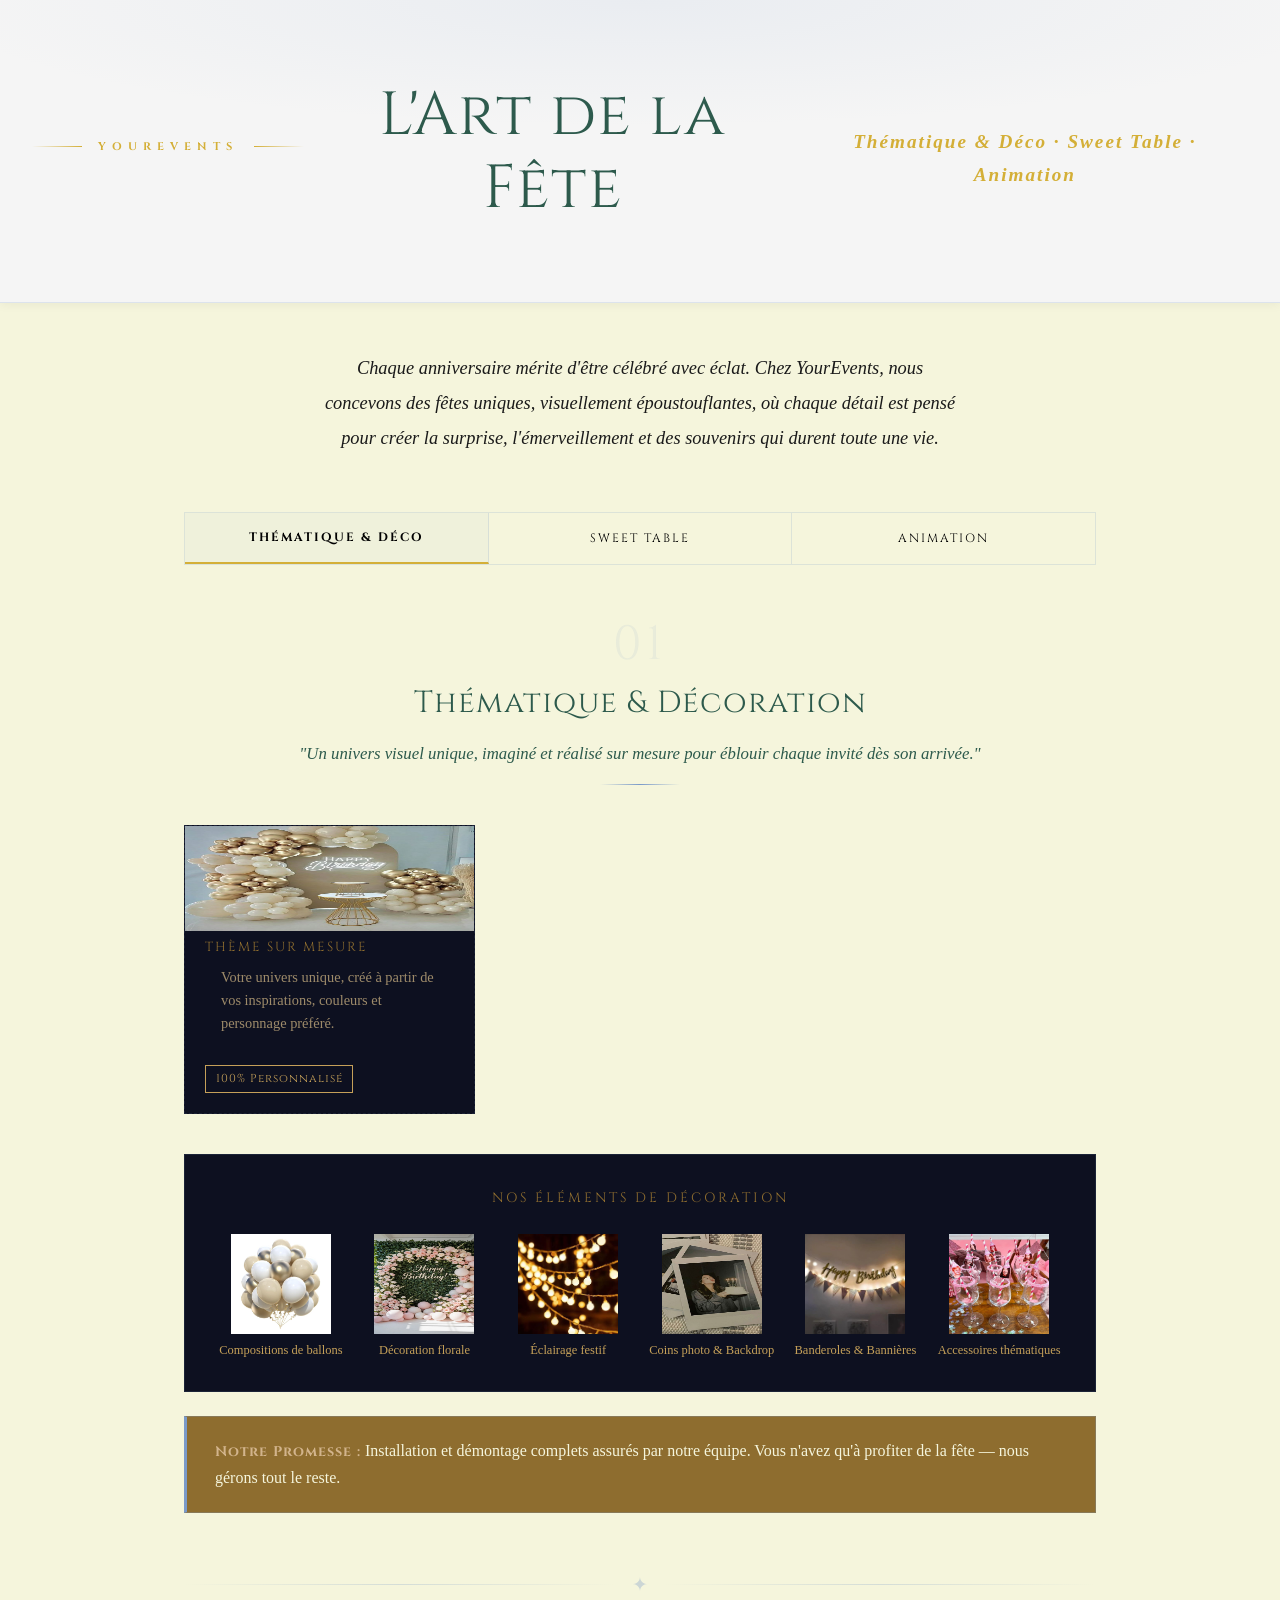
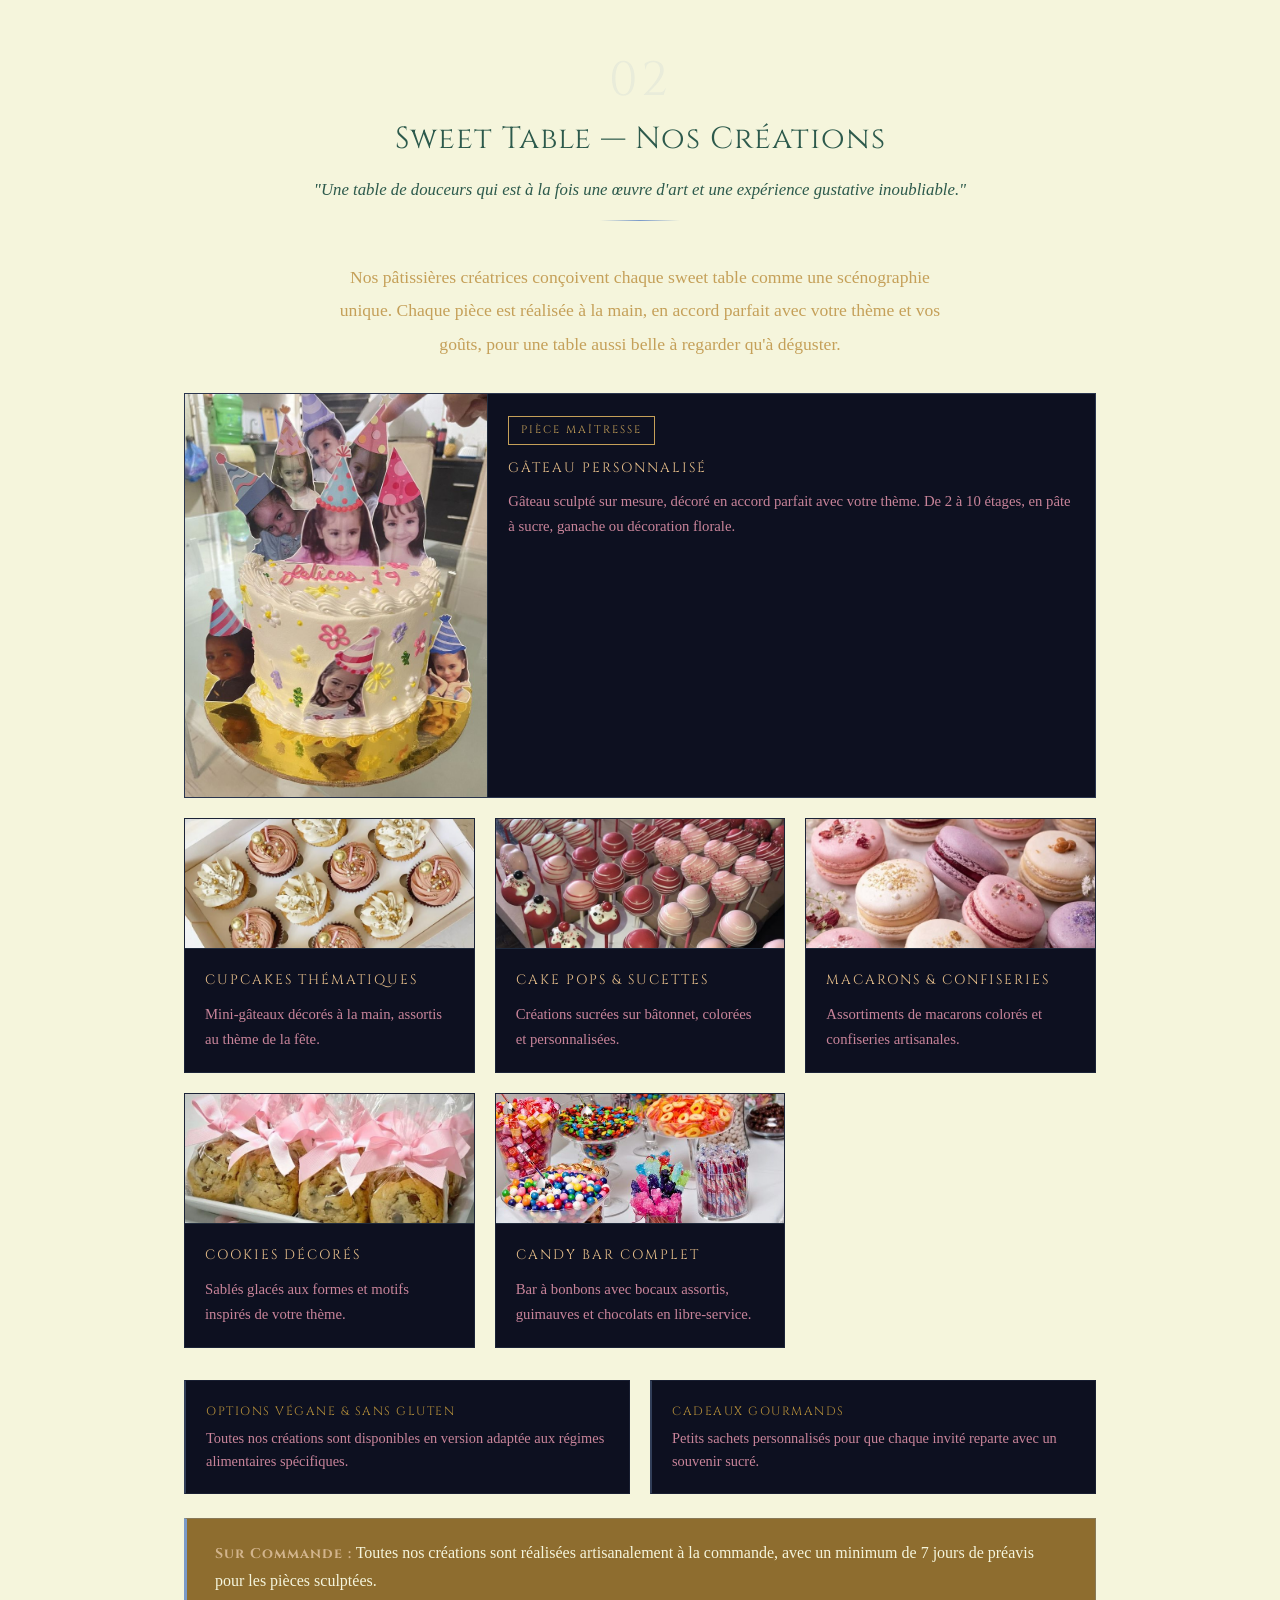
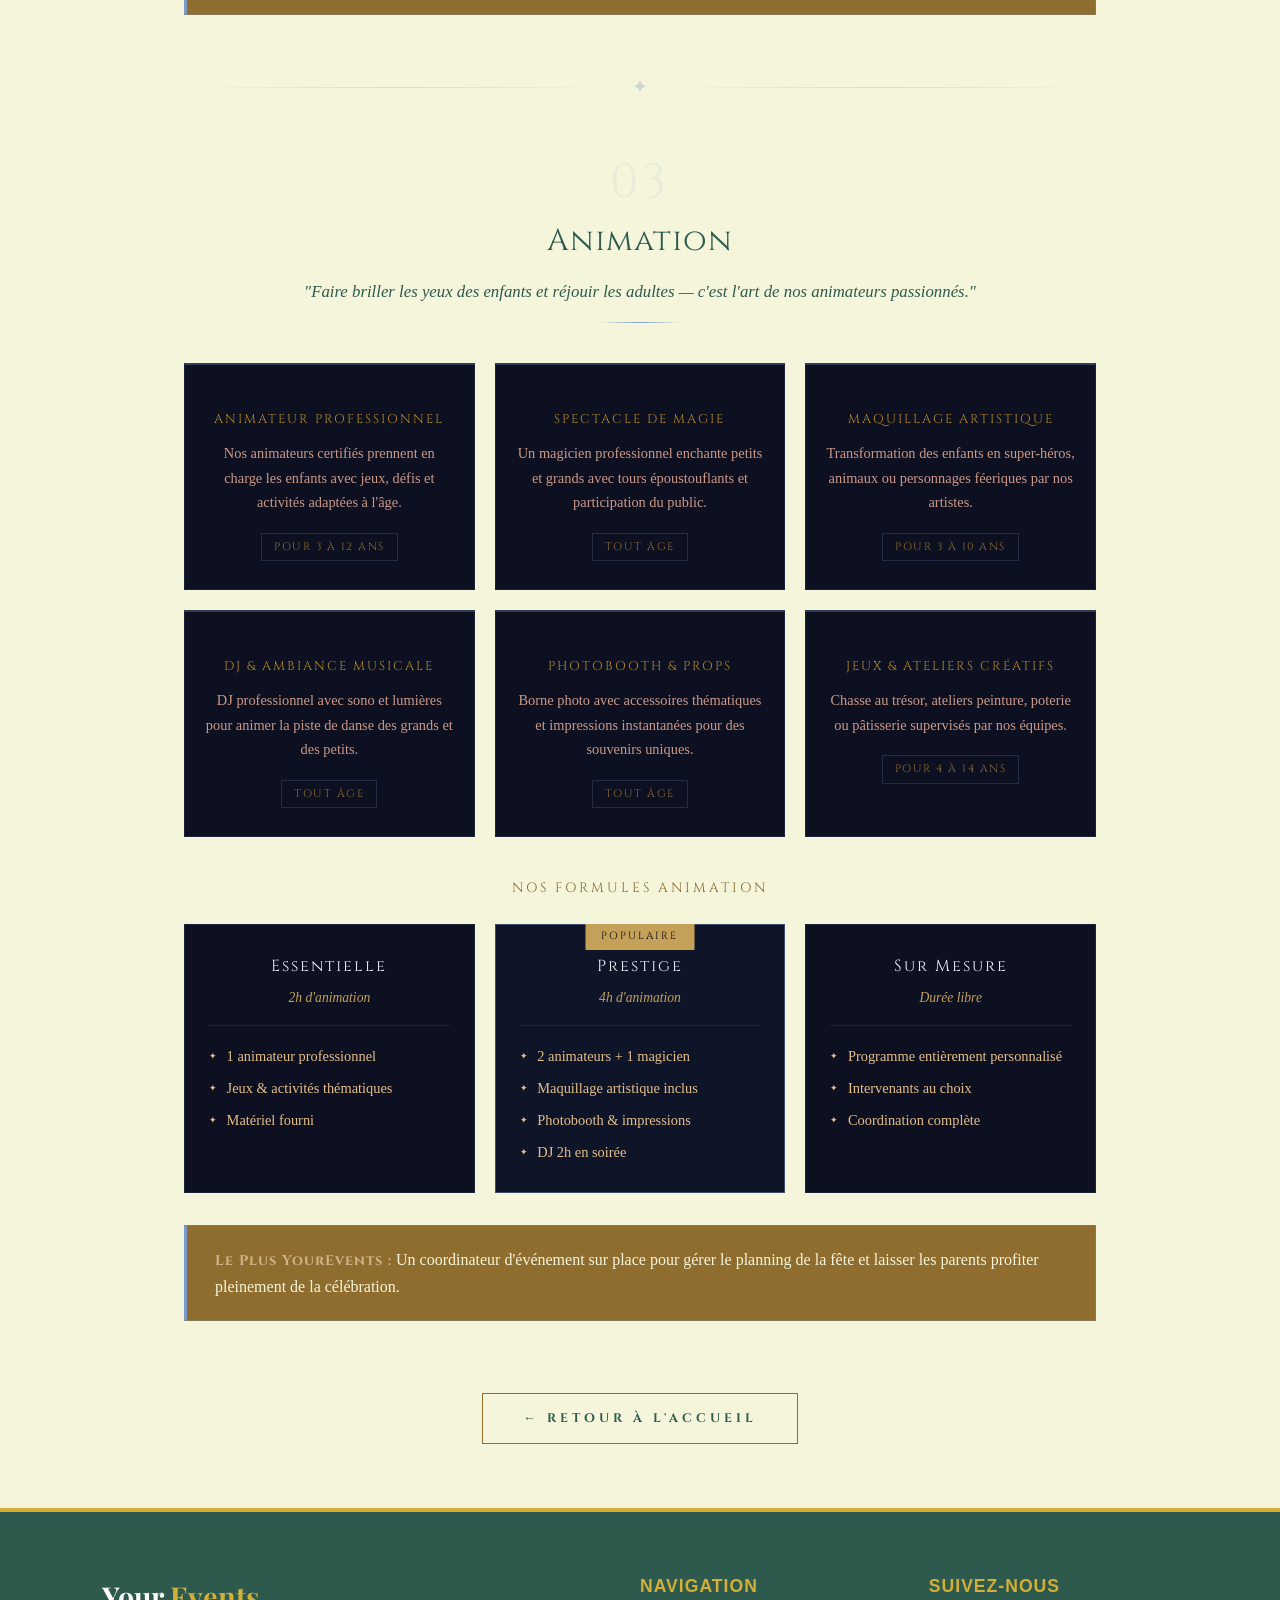
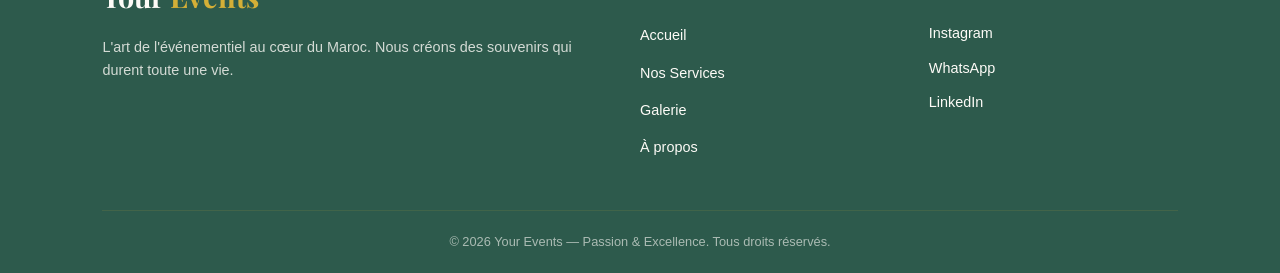
==== commit b7f44094: "mise a jour" ====
--- a/AYA/anniv.html
+++ b/AYA/anniv.html
@@ -4,15 +4,18 @@
     <meta charset="UTF-8">
     <meta name="viewport" content="width=device-width, initial-scale=1.0">
     <title>Anniversaire d'Exception | YourEvents</title>
-    <link href="https://fonts.googleapis.com/css2?family=Cormorant+Garamond:ital,wght@0,300;0,400;0,600;1,300;1,400&family=Cinzel:wght@400;600&display=swap" rel="stylesheet">
+   
     <link rel="stylesheet" href="Aya.css">
 </head>
+<script src="Aya.js"></script>
 <body>
 
     <header class="ye-hero">
         <div class="ye-hero-ornament">YourEvents</div>
         <h1>L'Art de la Fête</h1>
         <p>Thématique & Déco · Sweet Table · Animation</p>
+        
+       
     </header>
 
     <main class="ye-main">
@@ -52,7 +55,7 @@
             <div class="ye-themes-grid">
                 
                 <div class="ye-theme-card ye-theme-custom">
-                    <div class="ye-theme-top" style="background: linear-gradient(135deg, #1a1a1a, #3a3a3a);">
+                    <div class="ye-theme-top" >
                         <img src="Anniv.jpg" width="290px" height="120px">
                     </div>
                     <div class="ye-theme-body">
@@ -308,17 +311,44 @@
             </div>
         </section>
 
-        <!-- ══ CTA ══ -->
-        <div class="ye-cta">
-            <p class="ye-cta-text">Créons ensemble l'anniversaire dont vos enfants rêveront toujours</p>
-            <a href="#contact" class="ye-btn-primary">Demander un devis gratuit</a>
-        </div>
+       
 
         <div class="ye-actions">
-            <a href="Aya.html" class="ye-btn-back">← Retour à l'accueil</a>
+            <a href="Aya.html" class="ye-btn-back"><strong>← Retour à l'accueil</strong></a>
         </div>
 
     </main>
+    <footer>
+    <div class="footer-container">
+        <div class="footer-column brand">
+            <h3 class="footer-logo">Your <span>Events</span></h3>
+            <p>L'art de l'événementiel au cœur du Maroc. Nous créons des souvenirs qui durent toute une vie.</p>
+        </div>
+
+        <div class="footer-column links">
+            <h4>Navigation</h4>
+            <ul>
+                <li><a href="/MERIEM/index.html">Accueil</a></li>
+                <li><a href="/AYA/Aya.html">Nos Services</a></li>
+                <li><a href="/NAJAT/galerie.html">Galerie</a></li>
+                <li><a href="/AYA/apropos.html">À propos</a></li>
+            </ul>
+        </div>
+
+        <div class="footer-column social">
+            <h4>Suivez-nous</h4>
+            <div class="social-icons">
+                <a href="#">Instagram</a>
+                <a href="#">WhatsApp</a>
+                <a href="#">LinkedIn</a>
+            </div>
+        </div>
+    </div>
+
+    <div class="footer-bottom">
+        <p>&copy; 2026 Your Events — Passion & Excellence. Tous droits réservés.</p>
+    </div>
+</footer>
 
 </body>
 </html>
--- a/AYA/Aya.css
+++ b/AYA/Aya.css
@@ -12,13 +12,81 @@
     --bg-creme: #faf8f5;
     --text-black: #1a1a1a;
     --text-gray: #666666;
+     --beige-clair: #F5F5DC;
+    --beige-moyen: #EADDCA;
+    --beige-fonce: #D2B48C;
+    --brun-maroc: #2D5A4C;
+    --brun-sombre: #D4AF37;
+    --blanc-pur: #FFFFFF;
 }
 /* Style du Header */
 header {
-    background-image: url(event.jpg);
-    padding: 40px 20px;
-    border-bottom: 2px solid #c5a059; /* Ligne dorée */
-}
+   
+    font-weight: bold;
+    display: flex;
+    justify-content: space-between;
+    align-items: center;
+    padding: 15px 5%;
+    background-color: rgba(255, 255, 255 , 0.95);
+    box-shadow: 0 2px 10px rgba(0,0,0,0.05);
+    position: sticky;
+    backdrop-filter: blur(5px);
+    border-bottom: 2px solid var(--brun-sombre);
+    top: 0;
+    z-index: 1000;
+}
+
+
+
+.logo-text {
+    padding-right: 0px;
+    font-style: italic;
+    font-family: 'Playfair Display', serif;
+    font-size: 1.5rem;
+    font-weight: bold;
+    color: var(--brun-maroc);
+}
+nav ul {
+    display: flex;
+    list-style: none;
+    gap: 40px;
+}
+
+nav ul li a {
+    text-decoration: none;
+    color: var(--brun-maroc);
+    font-weight: 600;
+    letter-spacing: 0.5px;
+    font-size: 1rem;
+    transition: color 0.3s ease;
+}
+nav a.active {
+  color: var(--brun-sombre);
+  font-weight: bold;
+  border-bottom: 2px solid var(--brun-sombre);
+}
+header nav ul li a:hover {
+    color: var(--brun-sombre) !important;
+    cursor: pointer;
+ /* Petit effet au survol */
+}
+.btn-reserve {
+    background-color: var(--brun-maroc);
+    color: white;
+    padding: 12px 28px;
+    border-radius: 50px;
+    text-decoration: none;
+    font-weight: 600;
+    transition: all 0.3s ease ;
+    border : 2px solid transparent;
+}
+.btn-reserve:hover{
+    background-color: var(--brun-sombre);
+    color: var(--brun-maroc);
+    border: 2px solid var(--brun-maroc);
+    transform: scale(1.05);
+}
+
 
 /* Conteneur pour aligner Logo + Titre */
 .header-content {
@@ -29,24 +97,9 @@
 }
 
 /* Le Logo en format rond */
-.logo {
-    width: 100px;           /* Ajuste la taille selon tes besoins */
-    height: 100px;          /* Doit être identique à la largeur pour un rond parfait */
-    border-radius: 50%;     /* Rend l'image ronde */
-    object-fit: cover;      /* Évite de déformer l'image du logo */
-    border: 3px solid #c5a059; /* Cercle doré autour du logo */
-    box-shadow: 0 0 15px rgba(197, 160, 89, 0.4); /* Petit éclat doré */
-}
 
 /* Le Titre "Nos Services" */
-header h1 {
-    font-family: 'Cinzel', serif; /* Ou 'Playfair Display' */
-    font-size: 3rem;
-    color: #c5a059;         /* Doré */
-    text-transform: uppercase;
-    letter-spacing: 10px;
-    margin: 0;              /* Enlève les marges par défaut */
-}
+
 
 /* Responsive pour mobile */
 @media (max-width: 768px) {
@@ -61,31 +114,16 @@
 }
 /* 2. STYLE GÉNÉRAL */
 body {
-    background-color:#ffffff;
+    background-color:var(--beige-clair);
     font-family: 'Montserrat', sans-serif;
-    color: var(--text-black);
+    color: var(--beige-clair);
     margin: 0;
     line-height: 1.7;
 }
 
-/* 3. HEADER IMPÉRIAL */
-header {
-    background-color: var(--text-black); /* Fond noir pour faire ressortir l'or */
-    padding: 120px 20px;
-    text-align: center;
-    border-bottom: 4px solid var(--gold-medium);
-}
-
-header h1 {
-    font-family: 'Cinzel', serif; /* Police style gravure romaine */
-    font-size: 3.5rem;
-    text-transform: uppercase;
-    letter-spacing: 20px;
-    background: var(--gold-gradient);
-    -webkit-background-clip: text;
-    -webkit-text-fill-color: transparent;
-    margin: 0;
-}
+
+
+
 
 /* 4. TITRES DE CATÉGORIES */
 .category-header {
@@ -96,7 +134,7 @@
 h2 {
     font-family: 'Cinzel', serif;
     font-size: 3rem;
-    color: var(--text-black);
+    color: var(--gold-light);
     margin-bottom: 10px;
     letter-spacing: 5px;
 }
@@ -114,7 +152,7 @@
     max-width: 750px;
     margin: 0 auto;
     font-weight: 300;
-    color: var(--text-gray);
+    color: var(--beige-fonce);
     letter-spacing: 1px;
 }
 
@@ -158,7 +196,7 @@
 h3 {
     font-family: 'Cinzel', serif;
     font-size: 1.5rem;
-    color: var(--text-black);
+    color: var(--brun-maroc);
     margin-bottom: 20px;
 }
 
@@ -173,7 +211,7 @@
 .card a {
     display: inline-block;
     text-decoration: none;
-    color: var(--white);
+    color: var(--brun-maroc);
     background: var(--gold-gradient);
     padding: 15px 35px;
     font-family: 'Cinzel', serif;
@@ -213,20 +251,20 @@
 }
 
 body {
-    background: #0e0a06;
-    color: #e8dcc8;
+    background-color: whitesmoke;
+    color: black;
     font-family: 'Cormorant Garamond', serif;
     min-height: 100vh;
     overflow-x: hidden;
 }
 
+
 /* ── HERO ── */
 .ye-hero {
     position: relative;
     text-align: center;
     padding: 5rem 2rem 4rem;
-    background: linear-gradient(180deg, #1a1108 0%, #0e0a06 100%);
-    border-bottom: 1px solid #b8913a33;
+    background-color: whitesmoke;
     overflow: hidden;
 }
 
@@ -234,7 +272,7 @@
     content: '';
     position: absolute;
     inset: 0;
-    background: radial-gradient(ellipse 80% 60% at 50% 0%, #b8913a18 0%, transparent 70%);
+    background: radial-gradient(ellipse 80% 60% at 50% 0%, whitesmoke 0%, transparent 70%);
     pointer-events: none;
 }
 
@@ -334,7 +372,7 @@
 .ye-hammam-text p {
     font-size: 1.1rem;
     line-height: 1.9;
-    color: #c9b98a;
+    color: var(--text-black);
     margin-bottom: 1rem;
 }
 
@@ -346,12 +384,7 @@
     text-align: center;
 }
 
-.ye-hammam-icon {
-    font-size: 3.5rem;
-    display: block;
-    margin-bottom: 1rem;
-    filter: sepia(1) saturate(1.5) hue-rotate(5deg);
-}
+
 
 .ye-hammam-visual h4 {
     font-family: 'Cinzel', serif;
@@ -622,7 +655,7 @@
 }
 
 body {
-    background: #0e0a06;
+    background: var(--beige-moyen);
     color: #e8dcc8;
     font-family: 'Cormorant Garamond', serif;
     min-height: 100vh;
@@ -812,14 +845,14 @@
 .ye-beaute-text p {
     font-size: 1.1rem;
     line-height: 1.9;
-    color: #c9b98a;
+    color: darkgoldenrod;
     margin-bottom: 1rem;
 }
 
 .ye-beaute-badge {
     background: #160e14;
-    border: 1px solid #c9849a33;
-    border-top: 2px solid #c9849a;
+    border: 1px solid #c98;
+    border-top: 2px solid ;
     padding: 1.5rem;
     text-align: center;
     min-width: 180px;
@@ -833,7 +866,7 @@
 
 .ye-beaute-badge p {
     font-size: 0.9rem;
-    color: #c9849a;
+    color: var(--gold-dark);
     font-style: italic;
     line-height: 1.5;
 }
@@ -967,7 +1000,7 @@
 
 .ye-deco-visual p {
     font-size: 0.88rem;
-    color: #9e8b6a;
+    color: var(--gold-dark);
     font-style: italic;
 }
 
@@ -1002,7 +1035,7 @@
     font-family: 'Cinzel', serif;
     font-size: 0.8rem;
     letter-spacing: 1px;
-    color: #f5eaf0;
+    color: #c9849a;
     font-weight: 400;
     margin-bottom: 0.3rem;
     text-transform: uppercase;
@@ -1348,8 +1381,8 @@
 }
 
 body {
-    background: #06080e;
-    color: #e8dcc8;
+    background:var(--beige-clair);
+    color: var(--gold-medium);
     font-family: 'Cormorant Garamond', serif;
     min-height: 100vh;
     overflow-x: hidden;
@@ -1360,7 +1393,7 @@
     position: relative;
     text-align: center;
     padding: 5rem 2rem 4rem;
-    background: linear-gradient(180deg, #0d1020 0%, #06080e 100%);
+    background: whitesmoke;
     border-bottom: 1px solid #7a9ac933;
     overflow: hidden;
 }
@@ -1377,7 +1410,7 @@
     font-family: 'Cinzel', serif;
     font-size: 11px;
     letter-spacing: 6px;
-    color: #7a9ac9;
+    color: var(--brun-sombre);
     text-transform: uppercase;
     margin-bottom: 1.5rem;
     display: flex;
@@ -1392,18 +1425,18 @@
     display: block;
     width: 50px;
     height: 1px;
-    background: linear-gradient(90deg, transparent, #7a9ac9);
+    background: linear-gradient(90deg, transparent, var(--brun-sombre));
 }
 
 .ye-hero-ornament::after {
-    background: linear-gradient(90deg, #7a9ac9, transparent);
+    background: linear-gradient(90deg, var(--brun-sombre), transparent);
 }
 
 .ye-hero h1 {
     font-family: 'Cinzel', serif;
     font-size: clamp(2.2rem, 5vw, 3.8rem);
     font-weight: 400;
-    color: #eaf0f8;
+    color: var(--brun-maroc);
     letter-spacing: 2px;
     line-height: 1.2;
     margin-bottom: 0.75rem;
@@ -1412,7 +1445,7 @@
 .ye-hero p {
     font-size: 1.2rem;
     font-style: italic;
-    color: #7a9ac9;
+    color: var(--brun-sombre);
     letter-spacing: 2px;
 }
 
@@ -1434,7 +1467,7 @@
 .ye-intro p {
     font-size: 1.15rem;
     line-height: 1.9;
-    color: #a8bcd4;
+    color: var(--text-black);
     font-style: italic;
 }
 
@@ -1456,7 +1489,7 @@
     font-size: 0.75rem;
     letter-spacing: 2px;
     text-transform: uppercase;
-    color: #5a7a99;
+    color: black;
     text-decoration: none;
     border-right: 1px solid #7a9ac933;
     transition: color 0.3s, background 0.3s;
@@ -1469,12 +1502,12 @@
 }
 
 .ye-tab:hover {
-    color: #eaf0f8;
+    color: black;
     background: #7a9ac912;
 }
 
 .ye-tab.active {
-    color: #7a9ac9;
+    color: black;
     background: #7a9ac90e;
 }
 
@@ -1506,7 +1539,7 @@
     font-family: 'Cinzel', serif;
     font-size: clamp(1.3rem, 3vw, 1.9rem);
     font-weight: 400;
-    color: #eaf0f8;
+    color: #2D5A4C;
     letter-spacing: 1px;
     margin-bottom: 0.75rem;
 }
@@ -1514,7 +1547,7 @@
 .ye-section-head cite {
     font-size: 1.05rem;
     font-style: italic;
-    color: #5a7a99;
+    color: var(--brun-maroc);
     display: block;
     line-height: 1.6;
 }
@@ -1576,7 +1609,7 @@
     font-family: 'Cinzel', serif;
     font-size: 0.82rem;
     letter-spacing: 2px;
-    color: #7a9ac9;
+    color: var(--gold-dark);
     font-weight: 400;
     margin-bottom: 0.5rem;
     text-transform: uppercase;
@@ -1584,7 +1617,7 @@
 
 .ye-theme-body p {
     font-size: 0.9rem;
-    color: #6a8aaa;
+    
     line-height: 1.6;
     margin-bottom: 0.85rem;
 }
@@ -1597,8 +1630,8 @@
 
 .ye-theme-tags span {
     font-size: 0.72rem;
-    color: #7a9ac9;
-    border: 1px solid #7a9ac933;
+   
+    border: 1px solid ;
     padding: 0.2rem 0.6rem;
     font-family: 'Cinzel', serif;
     letter-spacing: 1px;
@@ -1606,12 +1639,12 @@
 
 .ye-theme-custom {
     border-style: dashed;
-    border-color: #7a9ac944;
+   
 }
 
 /* ── DÉCO ELEMENTS ── */
 .ye-deco-elements {
-    background: #0d1020;
+    background:  #0d1020;
     border: 1px solid #7a9ac922;
     padding: 2rem;
     margin-bottom: 1.5rem;
@@ -1621,7 +1654,7 @@
     font-family: 'Cinzel', serif;
     font-size: 0.85rem;
     letter-spacing: 3px;
-    color: #7a9ac9;
+    color: var(--gold-dark);
     font-weight: 400;
     text-align: center;
     text-transform: uppercase;
@@ -1646,7 +1679,7 @@
 
 .ye-deco-el p {
     font-size: 0.78rem;
-    color: #6a8aaa;
+    
     line-height: 1.4;
 }
 
@@ -1658,7 +1691,7 @@
 .ye-sweet-text p {
     font-size: 1.1rem;
     line-height: 1.9;
-    color: #a8bcd4;
+    
     text-align: center;
     max-width: 620px;
     margin: 0 auto;
@@ -1721,8 +1754,8 @@
     font-family: 'Cinzel', serif;
     font-size: 0.68rem;
     letter-spacing: 2px;
-    color: #7a9ac9;
-    border: 1px solid #7a9ac944;
+    
+    border: 1px solid ;
     padding: 0.25rem 0.75rem;
     display: inline-block;
     margin-bottom: 0.75rem;
@@ -1733,7 +1766,7 @@
     font-family: 'Cinzel', serif;
     font-size: 0.85rem;
     letter-spacing: 2px;
-    color: #eaf0f8;
+    color: var(--gold-light);
     font-weight: 400;
     margin-bottom: 0.6rem;
     text-transform: uppercase;
@@ -1741,7 +1774,7 @@
 
 .ye-sweet-body p {
     font-size: 0.92rem;
-    color: #6a8aaa;
+    color:#c9849a;
     line-height: 1.7;
 }
 
@@ -1772,7 +1805,7 @@
     font-family: 'Cinzel', serif;
     font-size: 0.75rem;
     letter-spacing: 1.5px;
-    color: #7a9ac9;
+    color: #b8913a;
     font-weight: 400;
     margin-bottom: 0.4rem;
     text-transform: uppercase;
@@ -1780,7 +1813,7 @@
 
 .ye-option p {
     font-size: 0.9rem;
-    color: #6a8aaa;
+    color: #c9849a;
     line-height: 1.6;
 }
 
@@ -1816,7 +1849,7 @@
     font-family: 'Cinzel', serif;
     font-size: 0.8rem;
     letter-spacing: 2px;
-    color: #7a9ac9;
+    color: #b38728;
     font-weight: 400;
     margin-bottom: 0.65rem;
     text-transform: uppercase;
@@ -1824,7 +1857,7 @@
 
 .ye-anim-card p {
     font-size: 0.9rem;
-    color: #6a8aaa;
+    color: #c98;
     line-height: 1.7;
     margin-bottom: 1rem;
 }
@@ -1833,7 +1866,7 @@
     font-family: 'Cinzel', serif;
     font-size: 0.68rem;
     letter-spacing: 1.5px;
-    color: #7a9ac9;
+    color: var(--gold-dark);
     border: 1px solid #7a9ac933;
     padding: 0.25rem 0.75rem;
     display: inline-block;
@@ -1849,7 +1882,7 @@
     font-family: 'Cinzel', serif;
     font-size: 0.85rem;
     letter-spacing: 3px;
-    color: #7a9ac9;
+    color: var(--gold-dark);
     font-weight: 400;
     text-align: center;
     text-transform: uppercase;
@@ -1879,7 +1912,7 @@
     top: -1px;
     left: 50%;
     transform: translateX(-50%);
-    background: #7a9ac9;
+    background: #c5a059;
     color: #06080e;
     font-family: 'Cinzel', serif;
     font-size: 0.65rem;
@@ -1906,7 +1939,7 @@
 
 .ye-package-header p {
     font-size: 0.85rem;
-    color: #7a9ac9;
+   
     font-style: italic;
 }
 
@@ -1919,7 +1952,7 @@
 
 .ye-package-list li {
     font-size: 0.9rem;
-    color: #6a8aaa;
+    color: var(--gold-light);
     line-height: 1.5;
     padding-left: 1.1rem;
     position: relative;
@@ -1930,13 +1963,13 @@
     position: absolute;
     left: 0;
     font-size: 0.55rem;
-    color: #7a9ac9;
+    
     top: 4px;
 }
 
 /* ── BANNER ── */
 .ye-banner {
-    background: #0d1020;
+    background: var(--gold-dark);
     border: 1px solid #7a9ac944;
     border-left: 3px solid #7a9ac9;
     padding: 1.25rem 1.75rem;
@@ -1954,12 +1987,12 @@
 
 .ye-banner p {
     font-size: 1rem;
-    color: #a8bcd4;
+    color: var(--beige-clair);
     line-height: 1.7;
 }
 
 .ye-banner strong {
-    color: #7a9ac9;
+    color: var(--beige-fonce);
     font-family: 'Cinzel', serif;
     font-size: 0.88rem;
     letter-spacing: 1px;
@@ -2035,18 +2068,18 @@
     font-family: 'Cinzel', serif;
     font-size: 0.78rem;
     letter-spacing: 4px;
-    color: #7a9ac9;
+    color: var(--brun-maroc);
     text-decoration: none;
-    border: 1px solid #7a9ac944;
+    border: 1px solid var(--gold-dark);
     padding: 0.85rem 2.5rem;
     text-transform: uppercase;
     transition: border-color 0.3s, color 0.3s, background 0.3s;
 }
 
 .ye-btn-back:hover {
-    border-color: #7a9ac9;
+    border-color: var(--brun-sombre);
     background: #7a9ac915;
-    color: #eaf0f8;
+    color: black;
 }
 
 /* ── RESPONSIVE ── */
@@ -2099,4 +2132,89 @@
     .ye-deco-grid {
         grid-template-columns: repeat(2, 1fr);
     }
-}+}
+footer {
+    background-color: #2D5A4C; /* Ton VERT COOL profond */
+    color: #FDFBF7;           /* Texte BEIGE CLAIR */
+    padding: 60px 8% 20px;
+    font-family: 'Poppins', sans-serif;
+    border-top: 4px solid #D4AF37; /* Ligne fine GOLD en haut */
+}
+
+.footer-container {
+    display: grid;
+    grid-template-columns: 2fr 1fr 1fr; /* Structure en colonnes */
+    gap: 40px;
+    padding-bottom: 40px;
+}
+
+/* Style du Logo dans le footer */
+.footer-logo {
+    font-family: 'Playfair Display', serif;
+    font-size: 1.8rem;
+    color: #FDFBF7;
+    margin-bottom: 15px;
+}
+
+.footer-logo span {
+    color: #D4AF37; /* "Events" en GOLD */
+}
+
+.footer-column p {
+    font-size: 0.9rem;
+    line-height: 1.6;
+    opacity: 0.8;
+}
+
+/* Titres des colonnes */
+.footer-column h4 {
+    color: #D4AF37; /* Titres en GOLD */
+    font-size: 1.1rem;
+    margin-bottom: 20px;
+    text-transform: uppercase;
+    letter-spacing: 1px;
+}
+
+/* Listes de liens */
+.footer-column ul {
+    list-style: none;
+}
+
+.footer-column ul li {
+    margin-bottom: 10px;
+}
+
+.footer-column ul li a {
+    color: #FDFBF7;
+    text-decoration: none;
+    font-size: 0.9rem;
+    transition: 0.3s;
+}
+
+.footer-column ul li a:hover {
+    color: #D4AF37;
+    padding-left: 5px; /* Petit effet au survol */
+}
+
+/* Réseaux sociaux */
+.social-icons a {
+    display: block;
+    color: #FDFBF7;
+    text-decoration: none;
+    font-size: 0.9rem;
+    margin-bottom: 10px;
+    font-weight: 500;
+}
+
+.social-icons a:hover {
+    color: #D4AF37;
+}
+
+/* Barre de copyright tout en bas */
+.footer-bottom {
+    border-top: 1px solid rgba(211, 175, 55, 0.2); /* Ligne GOLD très discrète */
+    padding-top: 20px;
+    text-align: center;
+    font-size: 0.8rem;
+    opacity: 0.6;
+}
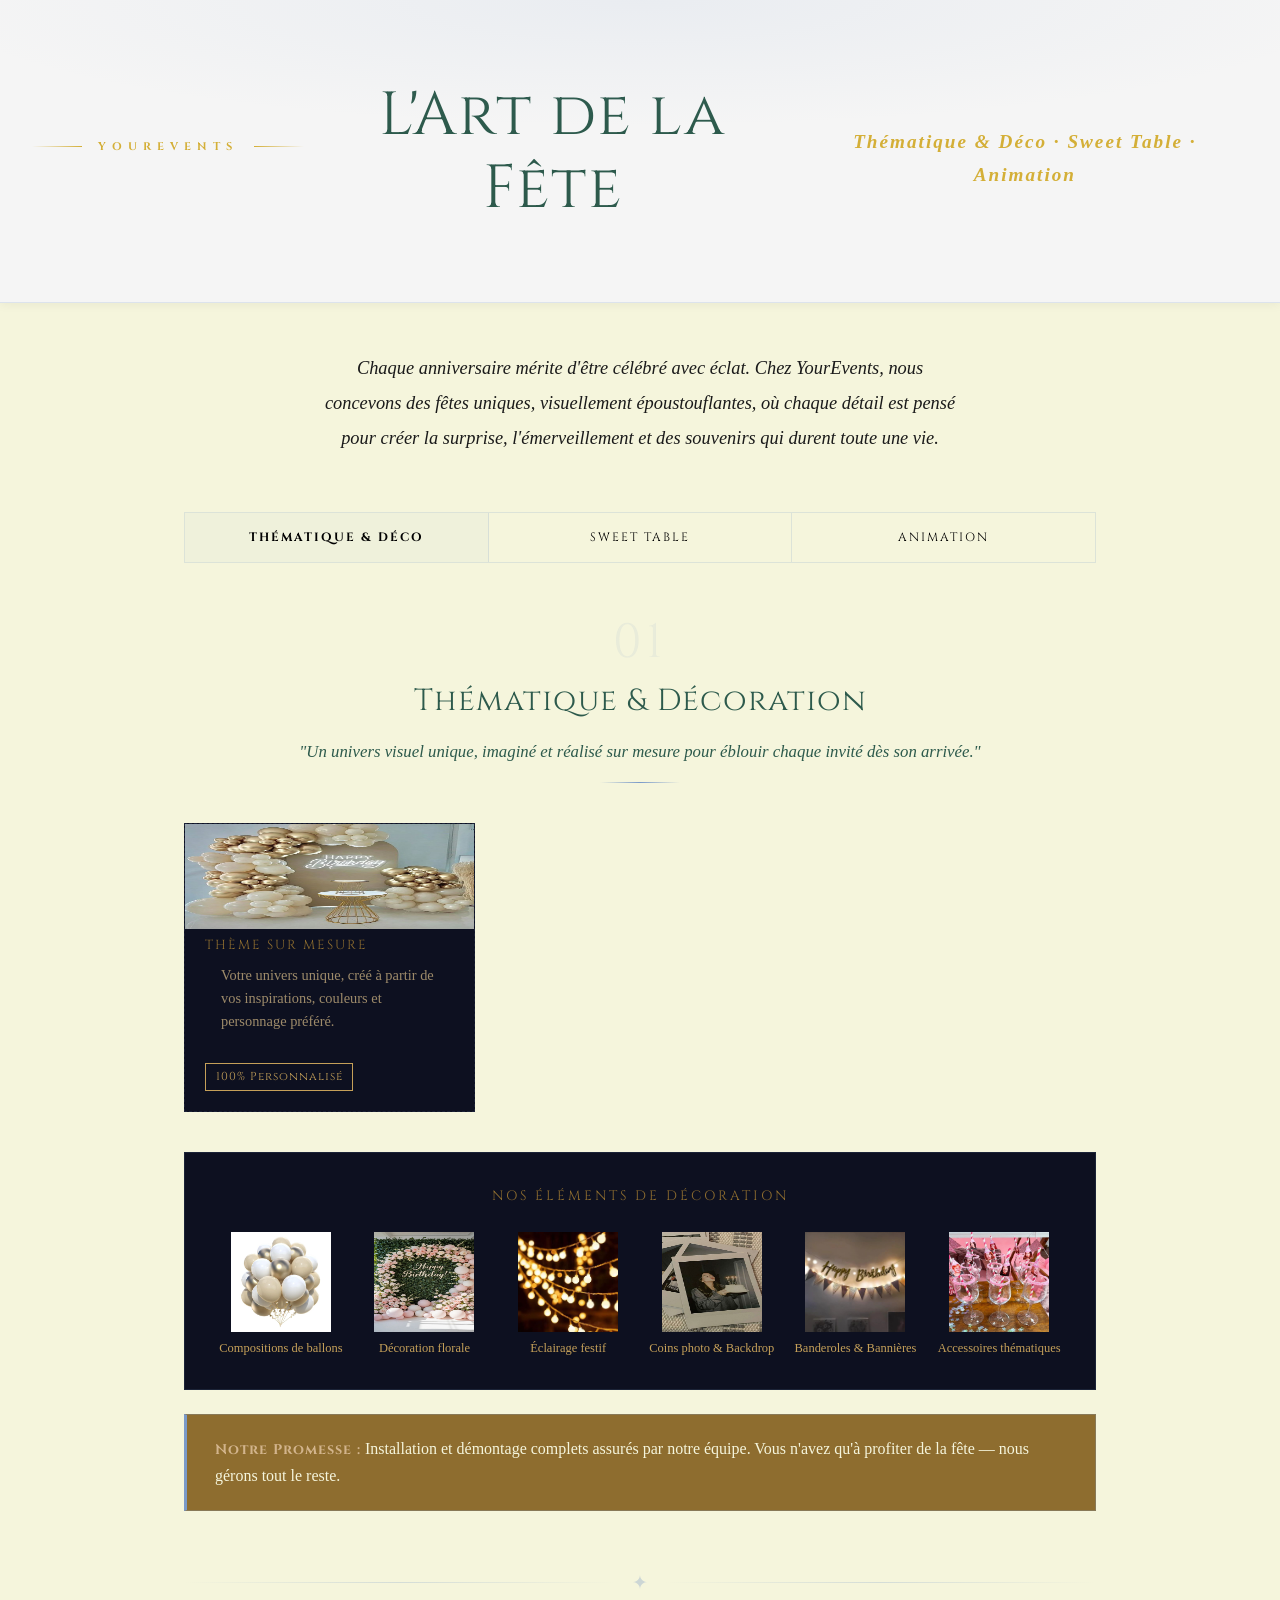
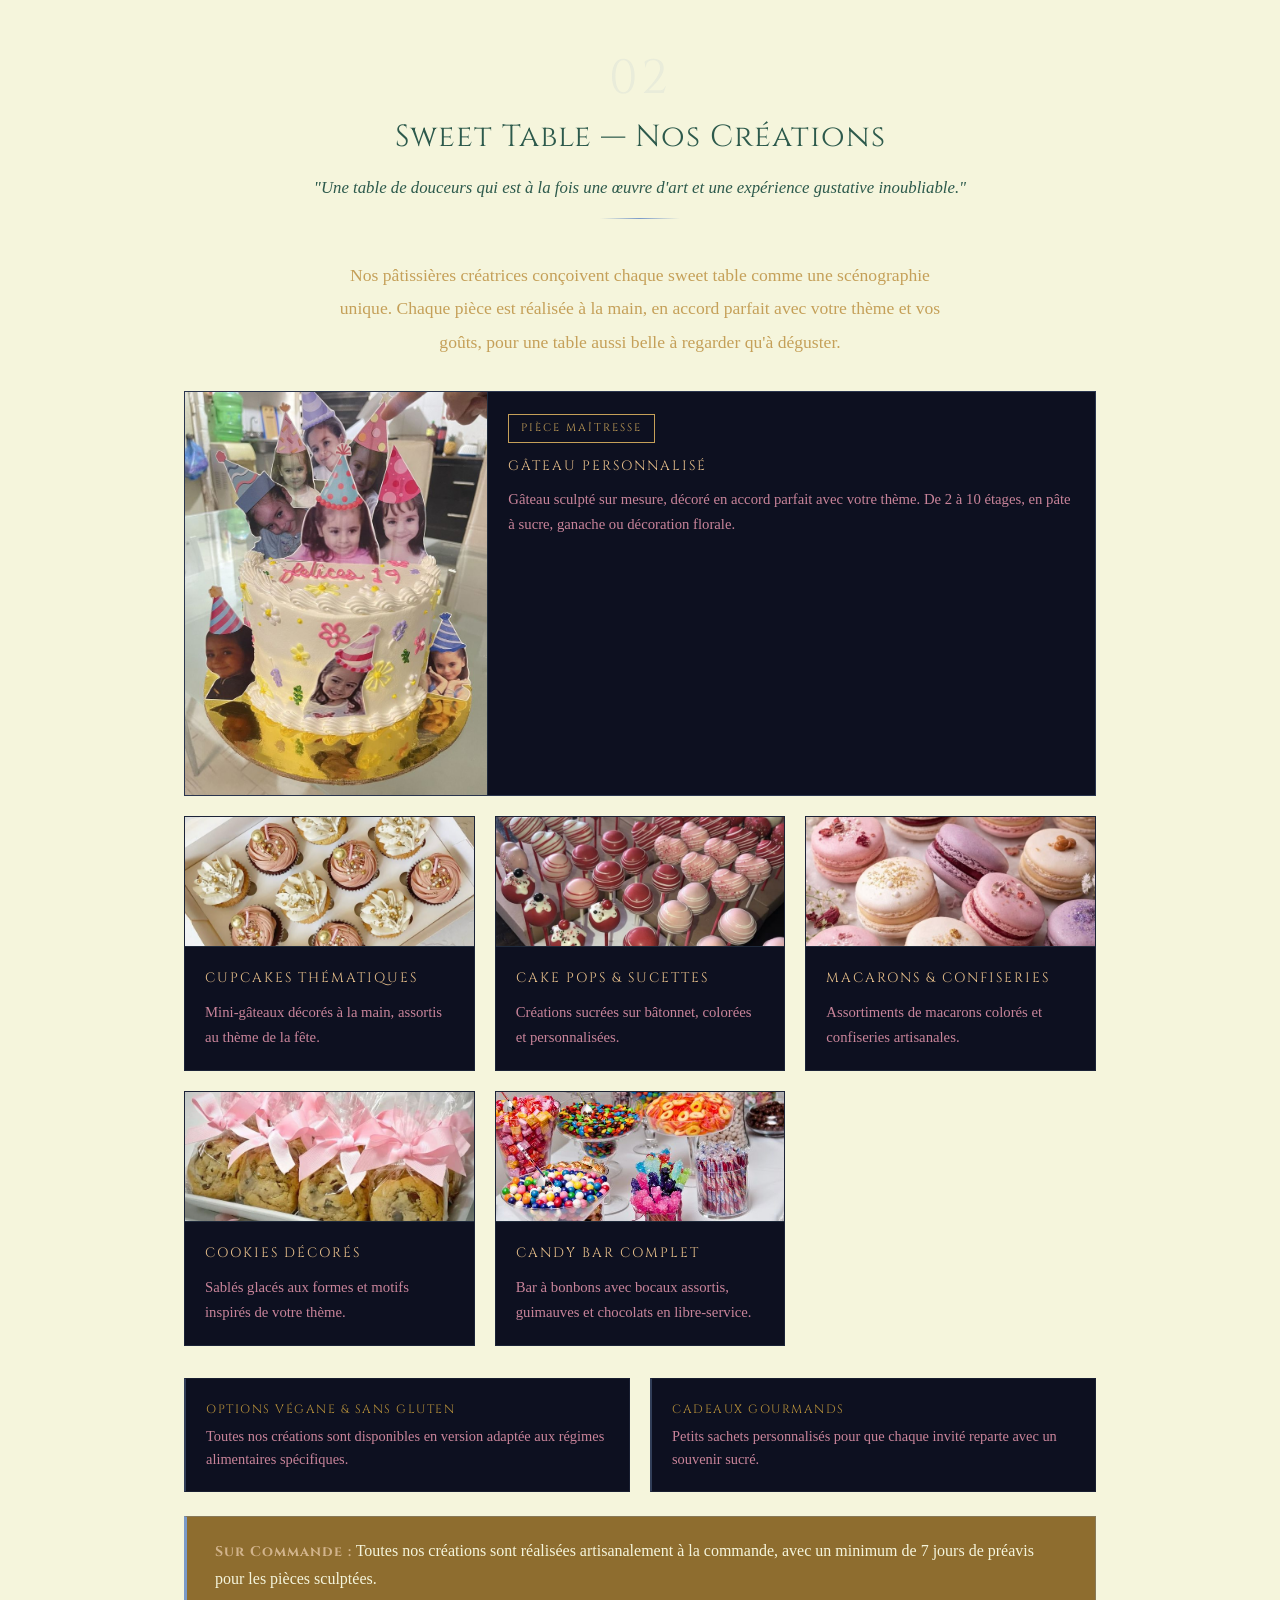
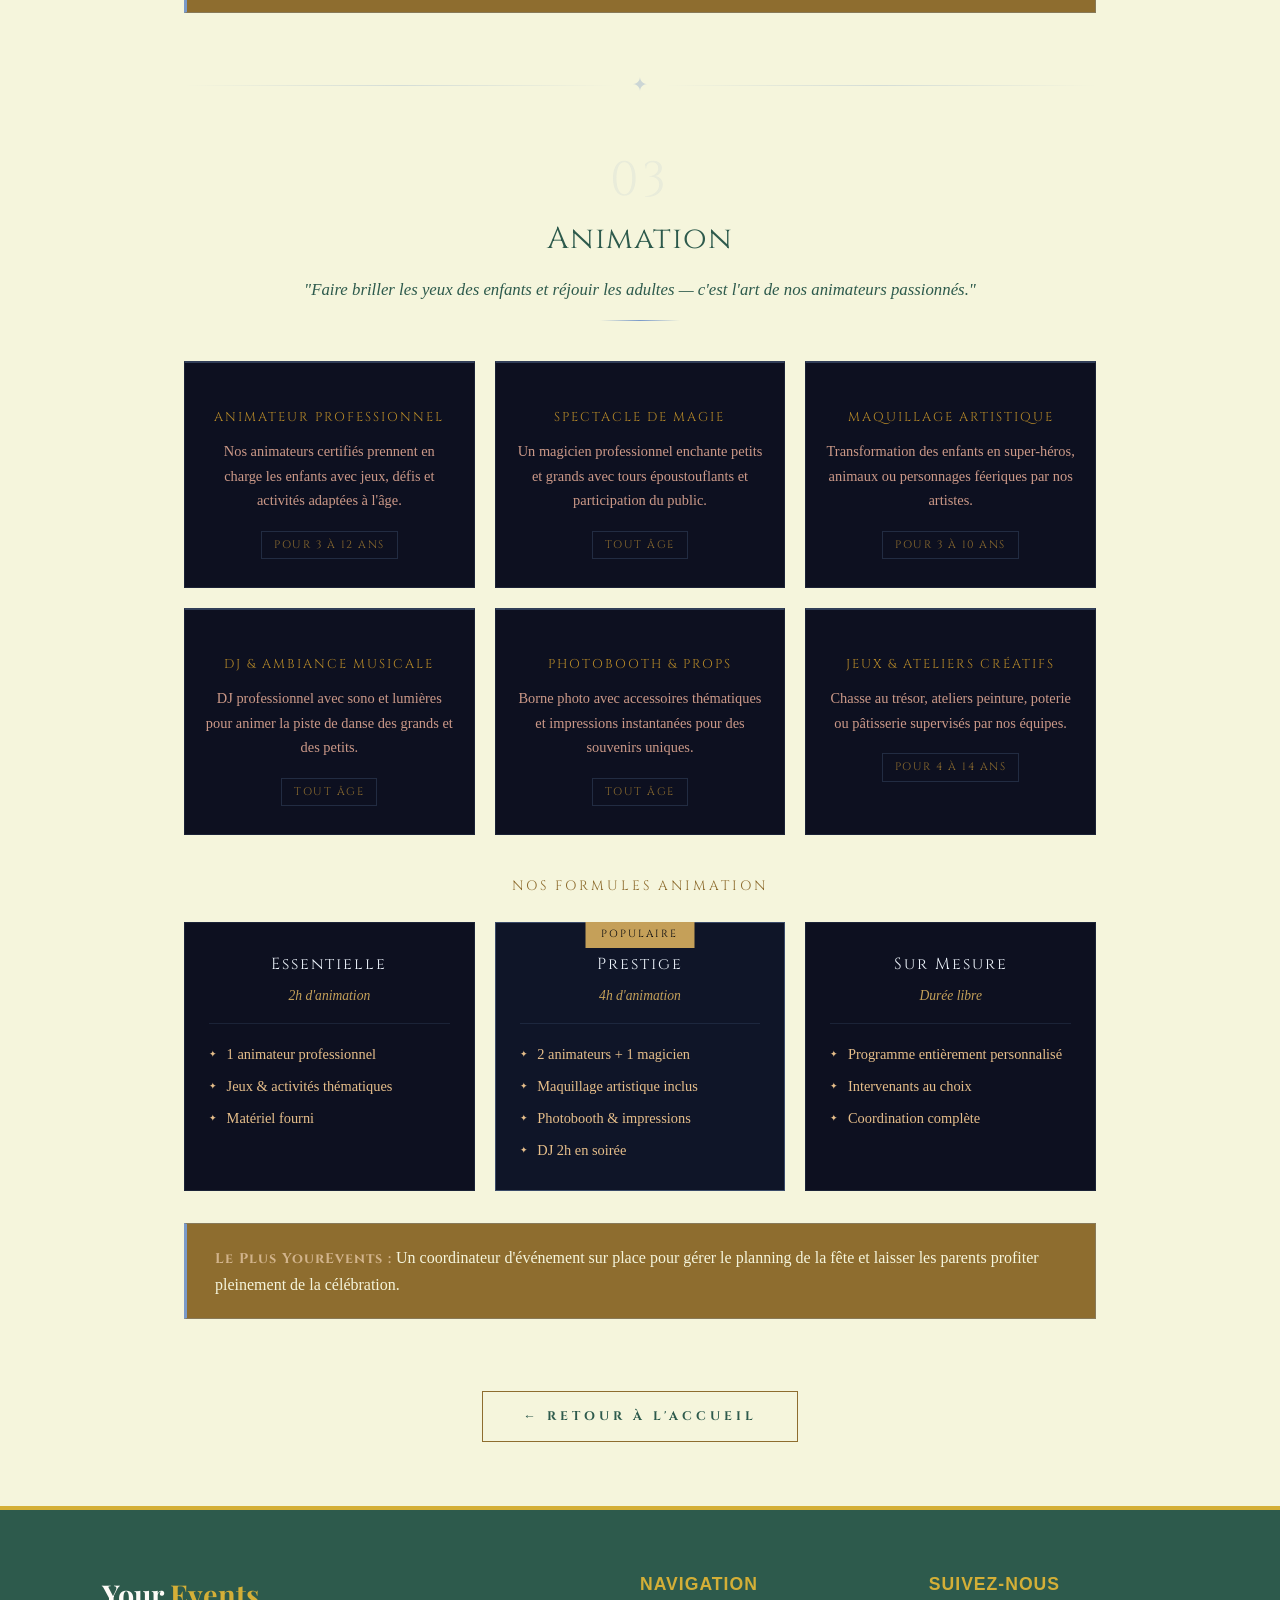
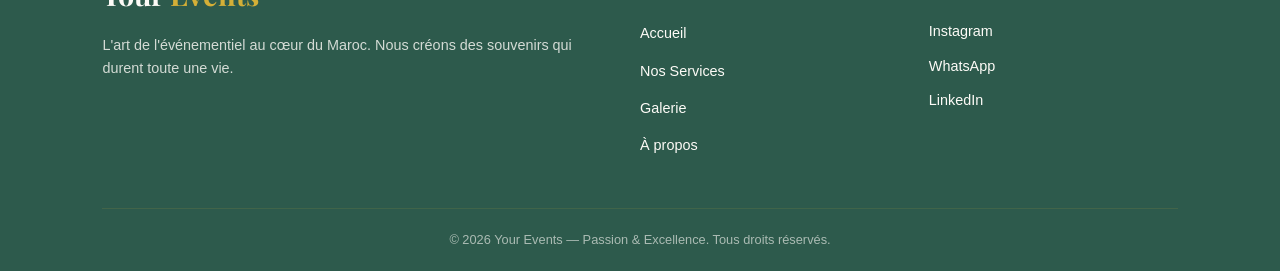
==== commit a6243178: "update" ====
--- a/AYA/anniv.html
+++ b/AYA/anniv.html
@@ -351,4 +351,25 @@
 </footer>
 
 </body>
-</html>+</html>
+<script>
+const scrollBtn = document.createElement('button');
+scrollBtn.innerHTML = '↑';
+scrollBtn.style.cssText = `
+  position: fixed; bottom: 30px; right: 30px;
+  width: 50px; height: 50px; border-radius: 50%;
+  background: #2D5A4C; color: #D4AF37;
+  border: 2px solid #D4AF37; font-size: 1.3rem;
+  cursor: pointer; opacity: 0;
+  transition: opacity 0.3s; z-index: 9999;
+`;
+document.body.appendChild(scrollBtn);
+
+window.addEventListener('scroll', () => {
+  scrollBtn.style.opacity = window.scrollY > 400 ? '1' : '0';
+});
+
+scrollBtn.addEventListener('click', () => {
+  window.scrollTo({ top: 0, behavior: 'smooth' });
+});
+</script>
--- a/AYA/Aya.css
+++ b/AYA/Aya.css
@@ -31,7 +31,6 @@
     box-shadow: 0 2px 10px rgba(0,0,0,0.05);
     position: sticky;
     backdrop-filter: blur(5px);
-    border-bottom: 2px solid var(--brun-sombre);
     top: 0;
     z-index: 1000;
 }
@@ -63,10 +62,10 @@
 nav a.active {
   color: var(--brun-sombre);
   font-weight: bold;
-  border-bottom: 2px solid var(--brun-sombre);
+ 
 }
 header nav ul li a:hover {
-    color: var(--brun-sombre) !important;
+    color: var(--brun-sombre) ;
     cursor: pointer;
  /* Petit effet au survol */
 }
@@ -2218,3 +2217,5 @@
     font-size: 0.8rem;
     opacity: 0.6;
 }
+
+
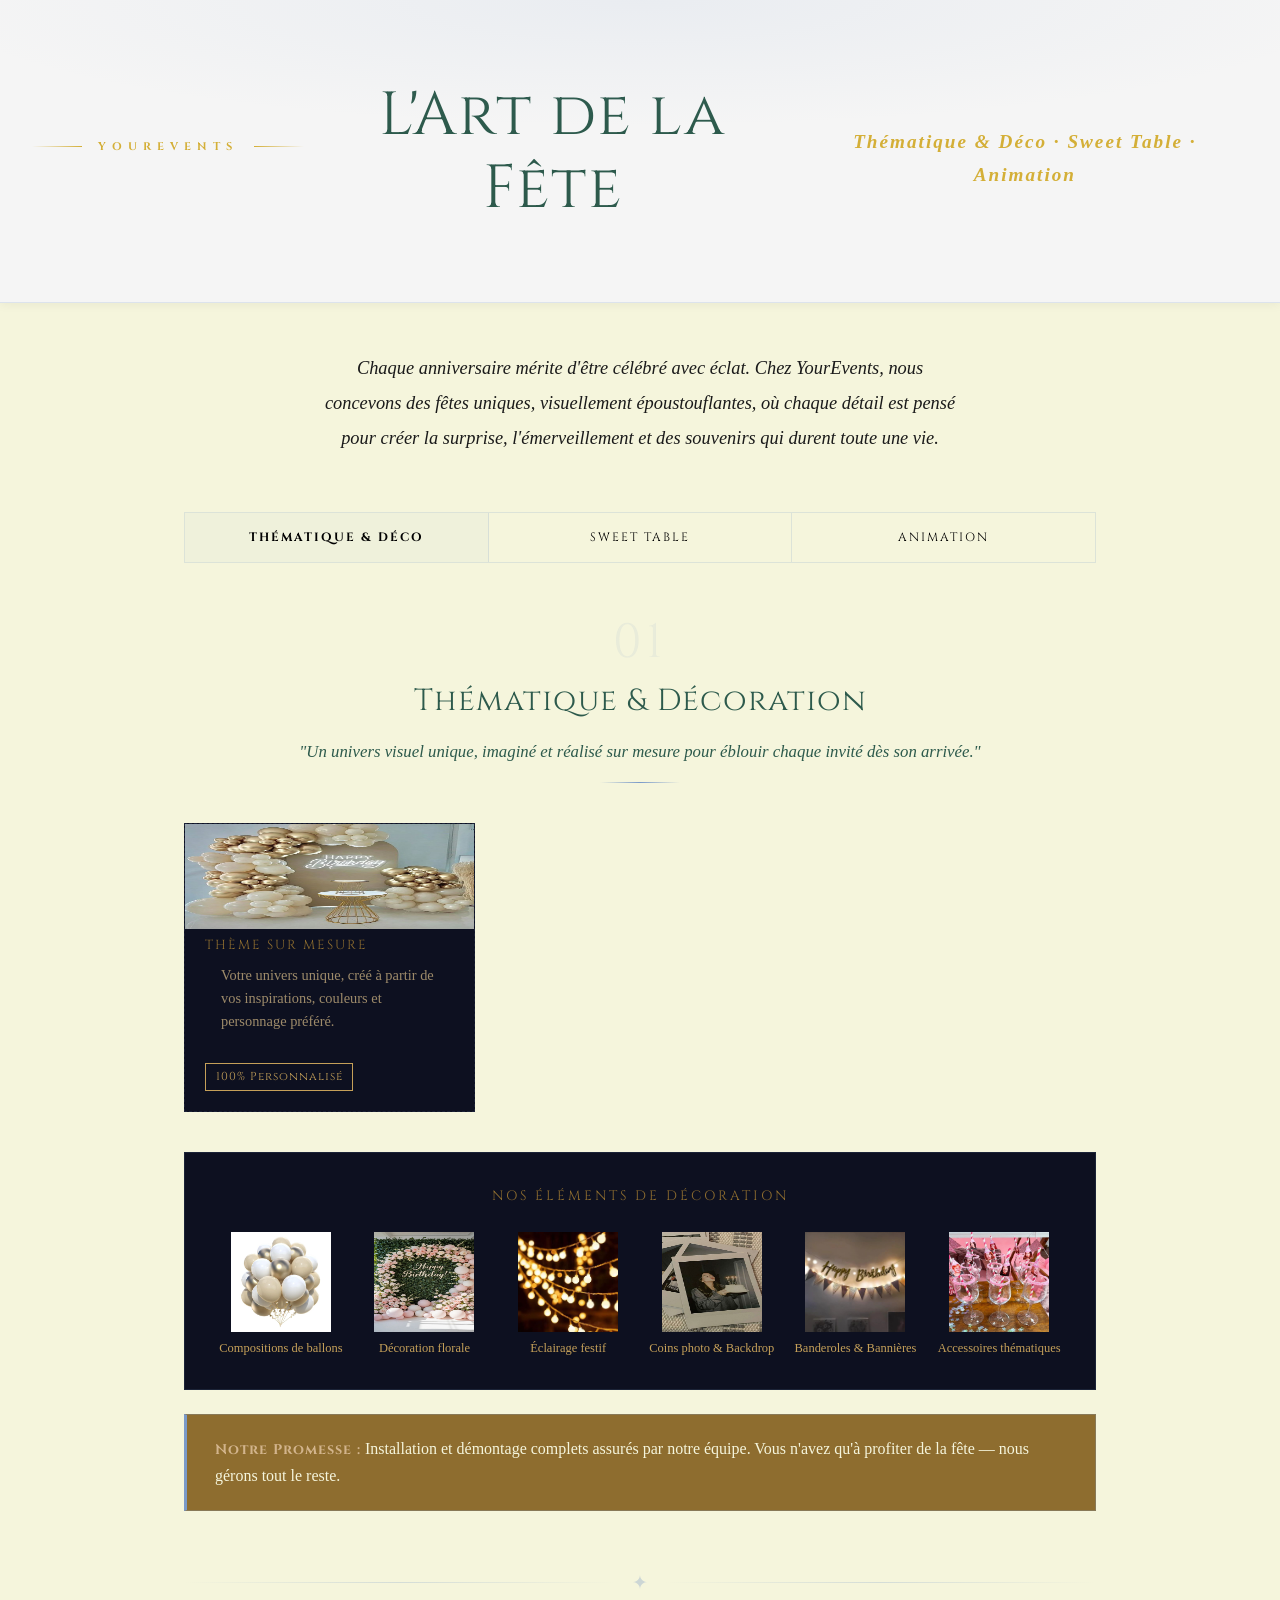
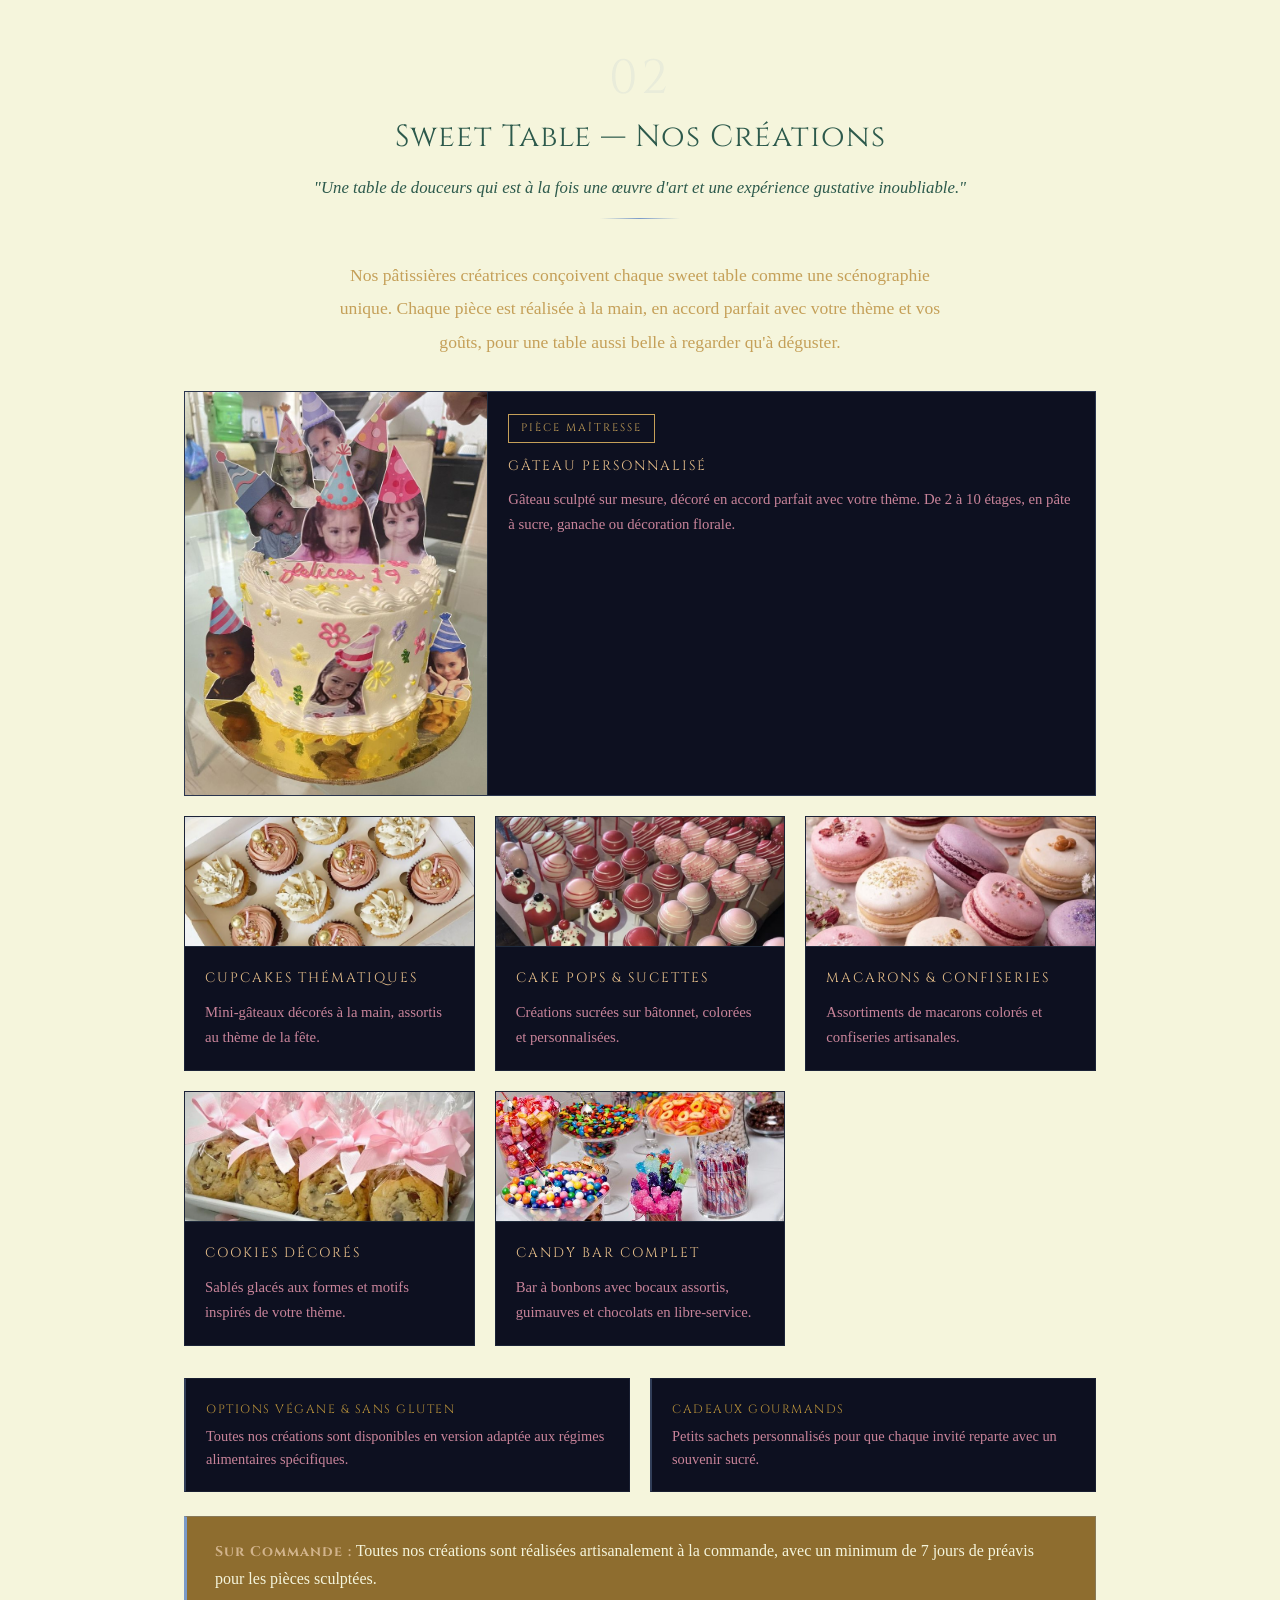
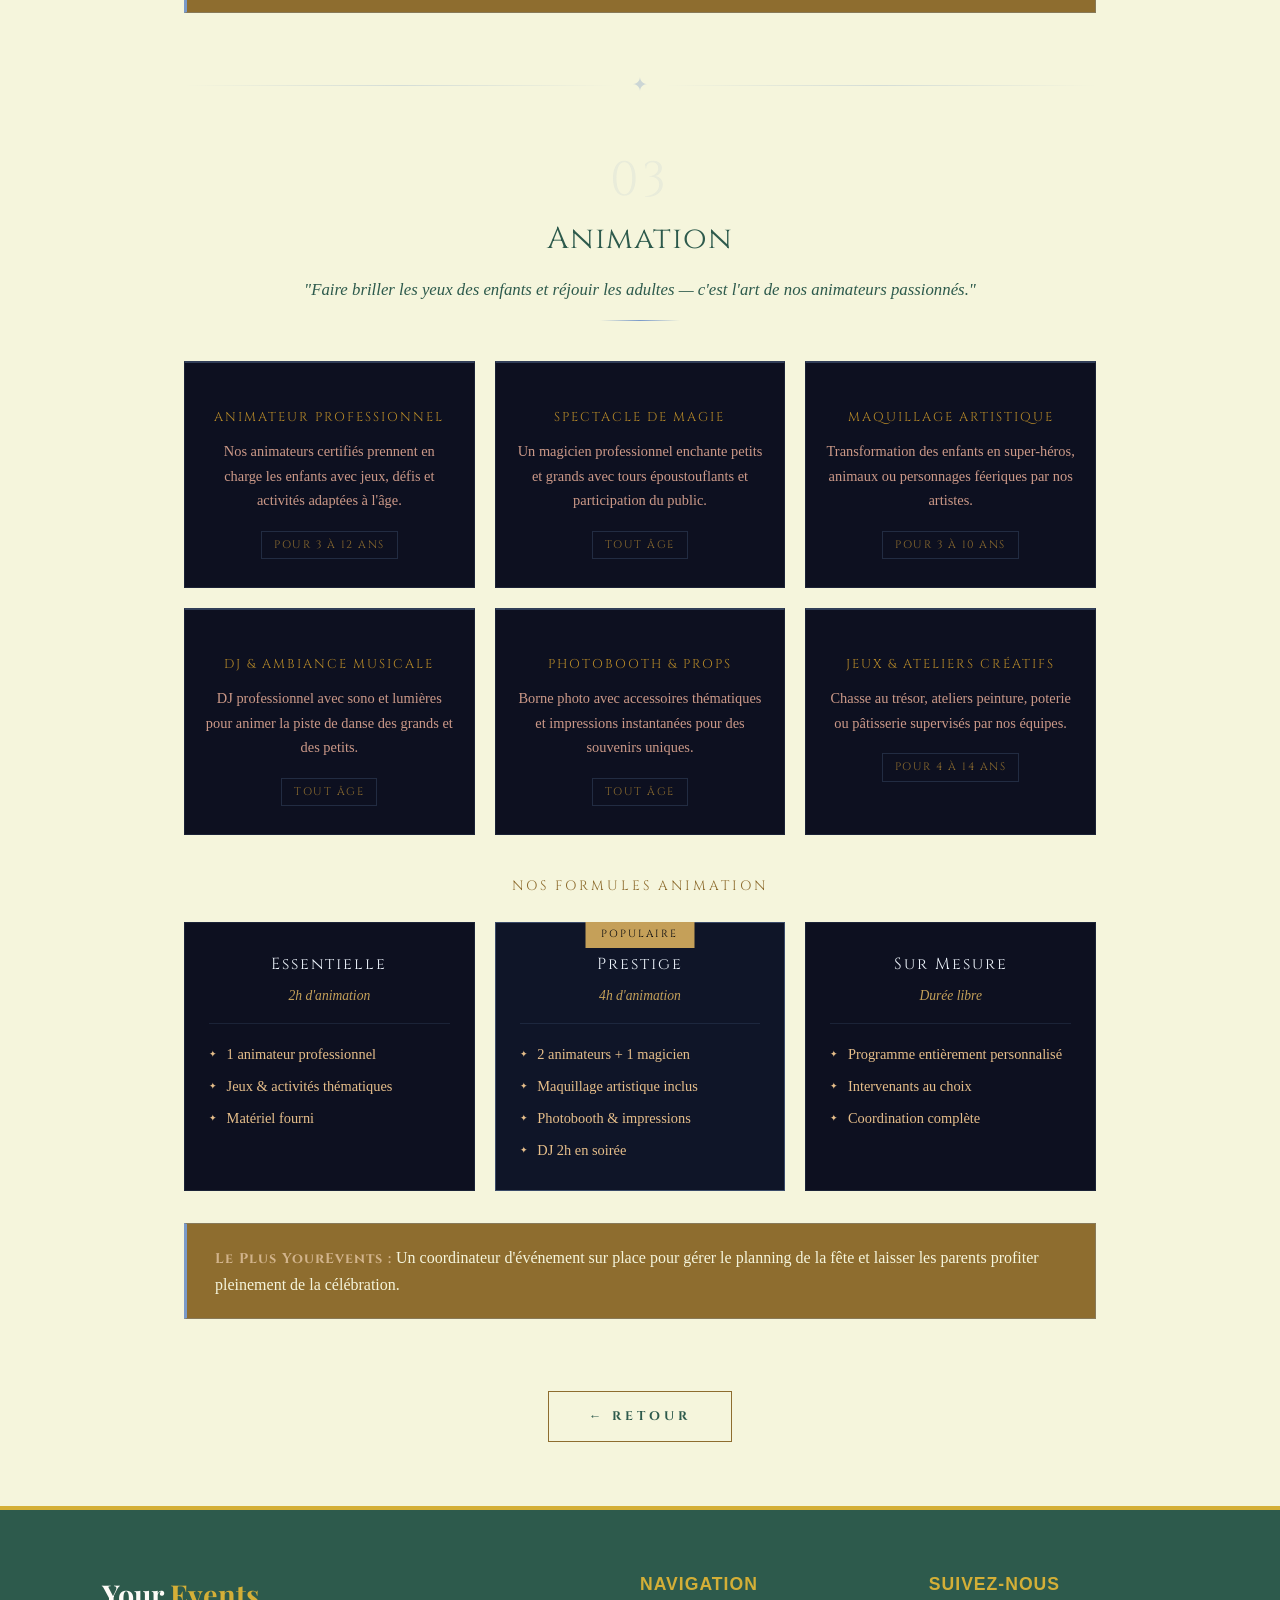
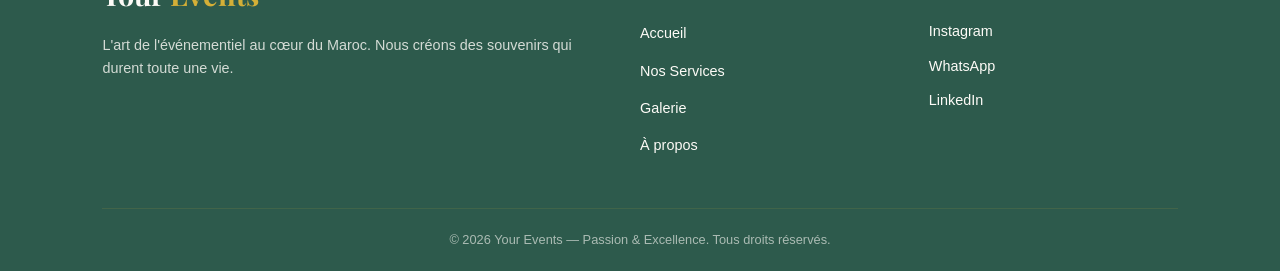
==== commit ba225eea: "newupdate" ====
--- a/AYA/anniv.html
+++ b/AYA/anniv.html
@@ -45,7 +45,7 @@
         <section class="ye-section" id="thematique">
             <div class="ye-section-head">
                 <div class="ye-section-number">01</div>
-                <h2>Thématique & Décoration</h2>
+                <h2 id="theme">Thématique & Décoration</h2>
                 <cite>"Un univers visuel unique, imaginé et réalisé sur mesure pour éblouir chaque invité dès son arrivée."</cite>
                 <div class="ye-gold-rule"></div>
             </div>
@@ -110,7 +110,7 @@
         <section class="ye-section" id="sweettable">
             <div class="ye-section-head">
                 <div class="ye-section-number">02</div>
-                <h2>Sweet Table — Nos Créations</h2>
+                <h2 id="creation">Sweet Table — Nos Créations</h2>
                 <cite>"Une table de douceurs qui est à la fois une œuvre d'art et une expérience gustative inoubliable."</cite>
                 <div class="ye-gold-rule"></div>
             </div>
@@ -208,7 +208,7 @@
         <section class="ye-section" id="animation">
             <div class="ye-section-head">
                 <div class="ye-section-number">03</div>
-                <h2>Animation</h2>
+                <h2 id="animation">Animation</h2>
                 <cite>"Faire briller les yeux des enfants et réjouir les adultes — c'est l'art de nos animateurs passionnés."</cite>
                 <div class="ye-gold-rule"></div>
             </div>
@@ -314,7 +314,7 @@
        
 
         <div class="ye-actions">
-            <a href="Aya.html" class="ye-btn-back"><strong>← Retour à l'accueil</strong></a>
+            <a href="Aya.html" class="ye-btn-back"><strong>← Retour</strong></a>
         </div>
 
     </main>
--- a/AYA/Aya.css
+++ b/AYA/Aya.css
@@ -1,11 +1,11 @@
-/* 1. POLICES DE LUXE */
+
 @import url('https://fonts.googleapis.com/css2?family=Cinzel:wght@400;700&family=Playfair+Display:ital,wght@0,400;0,700;1,400&family=Montserrat:wght@200;400&display=swap');
 
 :root {
-    /* Palette Dorée Prestige */
-    --gold-light: #e6be8a;   /* Or pâle / Champagne */
-    --gold-medium: #c5a059;  /* Or classique mat */
-    --gold-dark: #8e6d2f;    /* Bronze profond */
+   
+    --gold-light: #e6be8a;   
+    --gold-medium: #c5a059;  
+    --gold-dark: #8e6d2f;    
     --gold-gradient: linear-gradient(135deg, #bf953f, #fcf6ba, #b38728, #fbf5b7, #aa771c);
     
     --bg-white: #ffffff;
@@ -19,7 +19,7 @@
     --brun-sombre: #D4AF37;
     --blanc-pur: #FFFFFF;
 }
-/* Style du Header */
+
 header {
    
     font-weight: bold;
@@ -30,6 +30,7 @@
     background-color: rgba(255, 255, 255 , 0.95);
     box-shadow: 0 2px 10px rgba(0,0,0,0.05);
     position: sticky;
+
     backdrop-filter: blur(5px);
     top: 0;
     z-index: 1000;
@@ -67,7 +68,7 @@
 header nav ul li a:hover {
     color: var(--brun-sombre) ;
     cursor: pointer;
- /* Petit effet au survol */
+ 
 }
 .btn-reserve {
     background-color: var(--brun-maroc);
@@ -87,23 +88,21 @@
 }
 
 
-/* Conteneur pour aligner Logo + Titre */
+
 .header-content {
     display: flex;
-    align-items: center;    /* Aligne verticalement au centre */
-    justify-content: center; /* Aligne horizontalement au centre de la page */
-    gap: 30px;              /* Espace entre le logo et le texte */
-}
-
-/* Le Logo en format rond */
-
-/* Le Titre "Nos Services" */
-
-
-/* Responsive pour mobile */
+    align-items: center;    
+    justify-content: center; 
+    gap: 30px;              
+}
+
+
+
+
+
 @media (max-width: 768px) {
     .header-content {
-        flex-direction: column; /* Empile sur téléphone */
+        flex-direction: column; 
         gap: 15px;
     }
     header h1 {
@@ -111,7 +110,7 @@
         letter-spacing: 5px;
     }
 }
-/* 2. STYLE GÉNÉRAL */
+
 body {
     background-color:var(--beige-clair);
     font-family: 'Montserrat', sans-serif;
@@ -124,7 +123,7 @@
 
 
 
-/* 4. TITRES DE CATÉGORIES */
+
 .category-header {
     text-align: center;
     padding: 100px 20px 60px;
@@ -155,7 +154,7 @@
     letter-spacing: 1px;
 }
 
-/* 5. GRILLE DE SERVICES (CARTES) */
+
 .services-grid {
     display: flex;
     justify-content: center;
@@ -181,7 +180,7 @@
     box-shadow: 0 30px 60px rgba(0,0,0,0.1);
 }
 
-/* 6. IMAGES AVEC EFFET DORÉ */
+
 .card img {
     width: 100%;
     height: 400px;
@@ -191,7 +190,7 @@
     transition: transform 0.5s ease;
 }
 
-/* 7. TYPOGRAPHIE DES CARTES */
+
 h3 {
     font-family: 'Cinzel', serif;
     font-size: 1.5rem;
@@ -206,7 +205,7 @@
     color: var(--text-gray);
 }
 
-/* 8. BOUTON "OR PUR" */
+
 .card a {
     display: inline-block;
     text-decoration: none;
@@ -227,7 +226,7 @@
     box-shadow: 0 8px 25px rgba(179, 135, 40, 0.5);
 }
 
-/* 9. RESPONSIVE */
+
 @media (max-width: 1000px) {
     .services-grid {
         flex-direction: column;
@@ -238,10 +237,7 @@
         max-width: 500px;
     }
 }
-/* ════════════════════════════════════════
-   services_yourevents.css
-   YourEvents — Services d'Exception
-   ════════════════════════════════════════ */
+
 
 * {
     box-sizing: border-box;
@@ -258,7 +254,7 @@
 }
 
 
-/* ── HERO ── */
+
 .ye-hero {
     position: relative;
     text-align: center;
@@ -318,14 +314,14 @@
     letter-spacing: 2px;
 }
 
-/* ── MAIN CONTAINER ── */
+
 .ye-main {
     max-width: 960px;
     margin: 0 auto;
     padding: 0 1.5rem 4rem;
 }
 
-/* ── SECTION HEADERS ── */
+
 .ye-section {
     padding: 3.5rem 0;
 }
@@ -359,7 +355,7 @@
     margin: 1rem auto 0;
 }
 
-/* ── HAMMAM SECTION ── */
+
 .ye-hammam-intro {
     display: grid;
     grid-template-columns: 1fr 1fr;
@@ -584,7 +580,7 @@
     letter-spacing: 1px;
 }
 
-/* ── SEPARATOR ── */
+
 .ye-sep {
     display: flex;
     align-items: center;
@@ -605,7 +601,7 @@
     background: linear-gradient(90deg, transparent, #b8913a44, transparent);
 }
 
-/* ── BACK BUTTON ── */
+
 .ye-actions {
     text-align: center;
     padding: 2rem 0 0;
@@ -630,7 +626,7 @@
     color: #f0e4c8;
 }
 
-/* ── RESPONSIVE ── */
+
 @media (max-width: 600px) {
     .ye-hammam-intro {
         grid-template-columns: 1fr;
@@ -644,7 +640,7 @@
 }
 /* ════════════════════════════════════════
    fiancailles_yourevents.css
-   YourEvents — Fiançailles d'Exception
+   YourEvents 
    ════════════════════════════════════════ */
 
 * {
@@ -722,14 +718,14 @@
     letter-spacing: 2px;
 }
 
-/* ── MAIN CONTAINER ── */
+
 .ye-main {
     max-width: 960px;
     margin: 0 auto;
     padding: 0 1.5rem 4rem;
 }
 
-/* ── INTRO ── */
+
 .ye-intro {
     text-align: center;
     padding: 3rem 2rem 1.5rem;
@@ -744,7 +740,7 @@
     font-style: italic;
 }
 
-/* ── TABS NAVIGATION ── */
+
 .ye-tabs {
     display: flex;
     justify-content: center;
@@ -788,7 +784,7 @@
     font-size: 1rem;
 }
 
-/* ── SECTION ── */
+
 .ye-section {
     padding: 3.5rem 0;
 }
@@ -891,7 +887,8 @@
 
 .ye-card-img {
     width: 100%;
-    height: 140px;
+    height: 350px;
+    object-fit: contain;
     background: #1e1018;
     display: flex;
     align-items: center;
@@ -1046,7 +1043,7 @@
     line-height: 1.6;
 }
 
-/* ── THEMES GRID ── */
+
 .ye-themes-grid {
     display: grid;
     grid-template-columns: repeat(4, 1fr);
@@ -1087,7 +1084,7 @@
     padding: 0 1rem 1rem;
 }
 
-/* ── TIMELINE ── */
+
 .ye-timeline {
     position: relative;
     margin-bottom: 2.5rem;
@@ -1160,7 +1157,7 @@
     line-height: 1.7;
 }
 
-/* ── ACCOMPAGNEMENT EXTRAS ── */
+
 .ye-accomp-extras {
     display: grid;
     grid-template-columns: repeat(3, 1fr);
@@ -1204,7 +1201,7 @@
     line-height: 1.7;
 }
 
-/* ── BANNER ── */
+
 .ye-banner {
     background: #160e14;
     border: 1px solid #c9849a44;
@@ -1235,7 +1232,7 @@
     letter-spacing: 1px;
 }
 
-/* ── SEPARATOR ── */
+
 .ye-sep {
     display: flex;
     align-items: center;
@@ -1256,7 +1253,7 @@
     background: linear-gradient(90deg, transparent, #c9849a44, transparent);
 }
 
-/* ── CTA ── */
+
 .ye-cta {
     text-align: center;
     padding: 3rem 2rem;
@@ -1293,7 +1290,7 @@
     color: #c9849a;
 }
 
-/* ── BACK BUTTON ── */
+
 .ye-actions {
     text-align: center;
     padding: 1rem 0 0;
@@ -1318,7 +1315,6 @@
     color: #f5eaf0;
 }
 
-/* ── RESPONSIVE ── */
 @media (max-width: 768px) {
     .ye-tabs {
         flex-direction: column;
@@ -1387,7 +1383,7 @@
     overflow-x: hidden;
 }
 
-/* ── HERO ── */
+
 .ye-hero {
     position: relative;
     text-align: center;
@@ -1448,14 +1444,14 @@
     letter-spacing: 2px;
 }
 
-/* ── MAIN CONTAINER ── */
+
 .ye-main {
     max-width: 960px;
     margin: 0 auto;
     padding: 0 1.5rem 4rem;
 }
 
-/* ── INTRO ── */
+
 .ye-intro {
     text-align: center;
     padding: 3rem 2rem 1.5rem;
@@ -1470,7 +1466,7 @@
     font-style: italic;
 }
 
-/* ── TABS NAVIGATION ── */
+
 .ye-tabs {
     display: flex;
     justify-content: center;
@@ -1514,7 +1510,7 @@
     font-size: 1rem;
 }
 
-/* ── SECTION ── */
+
 .ye-section {
     padding: 3.5rem 0;
 }
@@ -1558,7 +1554,7 @@
     margin: 1rem auto 0;
 }
 
-/* ── THEMES SHOWCASE ── */
+
 .ye-themes-showcase {
     margin-bottom: 2rem;
 }
@@ -1572,7 +1568,7 @@
     margin: 0 auto 2rem;
 }
 
-/* ── THEMES GRID ── */
+
 .ye-themes-grid {
     display: grid;
     grid-template-columns: repeat(3, 1fr);
@@ -1641,7 +1637,7 @@
    
 }
 
-/* ── DÉCO ELEMENTS ── */
+
 .ye-deco-elements {
     background:  #0d1020;
     border: 1px solid #7a9ac922;
@@ -1777,7 +1773,7 @@
     line-height: 1.7;
 }
 
-/* ── SWEET OPTIONS ── */
+
 .ye-sweet-options {
     display: grid;
     grid-template-columns: 1fr 1fr;
@@ -1816,7 +1812,7 @@
     line-height: 1.6;
 }
 
-/* ── ANIMATION GRID ── */
+
 .ye-anim-grid {
     display: grid;
     grid-template-columns: repeat(3, 1fr);
@@ -1872,7 +1868,7 @@
     text-transform: uppercase;
 }
 
-/* ── PACKAGES ── */
+
 .ye-anim-packages {
     margin-bottom: 2rem;
 }
@@ -1966,7 +1962,7 @@
     top: 4px;
 }
 
-/* ── BANNER ── */
+
 .ye-banner {
     background: var(--gold-dark);
     border: 1px solid #7a9ac944;
@@ -1997,7 +1993,7 @@
     letter-spacing: 1px;
 }
 
-/* ── SEPARATOR ── */
+
 .ye-sep {
     display: flex;
     align-items: center;
@@ -2018,7 +2014,7 @@
     background: linear-gradient(90deg, transparent, #7a9ac944, transparent);
 }
 
-/* ── CTA ── */
+
 .ye-cta {
     text-align: center;
     padding: 3rem 2rem;
@@ -2056,7 +2052,7 @@
     color: #7a9ac9;
 }
 
-/* ── BACK BUTTON ── */
+
 .ye-actions {
     text-align: center;
     padding: 1rem 0 0;
@@ -2081,7 +2077,7 @@
     color: black;
 }
 
-/* ── RESPONSIVE ── */
+
 @media (max-width: 768px) {
     .ye-tabs {
         flex-direction: column;
@@ -2133,21 +2129,21 @@
     }
 }
 footer {
-    background-color: #2D5A4C; /* Ton VERT COOL profond */
-    color: #FDFBF7;           /* Texte BEIGE CLAIR */
+    background-color: #2D5A4C; 
+    color: #FDFBF7;          
     padding: 60px 8% 20px;
     font-family: 'Poppins', sans-serif;
-    border-top: 4px solid #D4AF37; /* Ligne fine GOLD en haut */
+    border-top: 4px solid #D4AF37; 
 }
 
 .footer-container {
     display: grid;
-    grid-template-columns: 2fr 1fr 1fr; /* Structure en colonnes */
+    grid-template-columns: 2fr 1fr 1fr; 
     gap: 40px;
     padding-bottom: 40px;
 }
 
-/* Style du Logo dans le footer */
+
 .footer-logo {
     font-family: 'Playfair Display', serif;
     font-size: 1.8rem;
@@ -2156,7 +2152,7 @@
 }
 
 .footer-logo span {
-    color: #D4AF37; /* "Events" en GOLD */
+    color: #D4AF37; 
 }
 
 .footer-column p {
@@ -2165,16 +2161,16 @@
     opacity: 0.8;
 }
 
-/* Titres des colonnes */
+
 .footer-column h4 {
-    color: #D4AF37; /* Titres en GOLD */
+    color: #D4AF37; 
     font-size: 1.1rem;
     margin-bottom: 20px;
     text-transform: uppercase;
     letter-spacing: 1px;
 }
 
-/* Listes de liens */
+
 .footer-column ul {
     list-style: none;
 }
@@ -2192,10 +2188,10 @@
 
 .footer-column ul li a:hover {
     color: #D4AF37;
-    padding-left: 5px; /* Petit effet au survol */
-}
-
-/* Réseaux sociaux */
+    padding-left: 5px; 
+}
+
+
 .social-icons a {
     display: block;
     color: #FDFBF7;
@@ -2209,13 +2205,127 @@
     color: #D4AF37;
 }
 
-/* Barre de copyright tout en bas */
+
 .footer-bottom {
-    border-top: 1px solid rgba(211, 175, 55, 0.2); /* Ligne GOLD très discrète */
+    border-top: 1px solid rgba(211, 175, 55, 0.2); 
     padding-top: 20px;
     text-align: center;
     font-size: 0.8rem;
     opacity: 0.6;
 }
 
-
+@media (max-width: 768px) {
+    header {
+        flex-direction: column;
+        padding: 15px 0;
+        gap: 10px;
+    }
+
+    nav ul {
+        gap: 15px; /* Réduit l'espace entre Accueil, Galerie, etc. */
+        padding: 0;
+    }
+
+    nav ul li a {
+        font-size: 0.9rem;
+    }
+
+    .btn-reserve {
+        padding: 8px 20px;
+        font-size: 0.8rem;
+    }
+}
+
+@media (max-width: 850px) {
+    /* Grille principale (Aya, Najat, Meriem et Services) */
+    .services-grid, 
+    .ye-hammam-grid, 
+    .ye-rituel-grid, 
+    .ye-cards-grid, 
+    .ye-features, 
+    .ye-accomp-extras {
+        display: flex !important;
+        flex-direction: column !important;
+        align-items: center !important;
+        gap: 20px !important;
+        padding: 10px !important;
+    }
+
+    .card, .ye-card, .ye-hammam-card, .ye-rituel-card {
+        width: 100% !important;
+        max-width: 100% !important;
+    }
+
+    /* Pour éviter que les images soient trop géantes sur mobile */
+    .card img, .ye-card-img, .ye-rituel-img {
+        height: 300px !important;
+    }
+}
+
+@media (max-width: 850px) {
+    /* Grille principale (Aya, Najat, Meriem et Services) */
+    .services-grid, 
+    .ye-hammam-grid, 
+    .ye-rituel-grid, 
+    .ye-cards-grid, 
+    .ye-features, 
+    .ye-accomp-extras {
+        display: flex !important;
+        flex-direction: column !important;
+        align-items: center !important;
+        gap: 20px !important;
+        padding: 10px !important;
+    }
+
+    .card, .ye-card, .ye-hammam-card, .ye-rituel-card {
+        width: 100% !important;
+        max-width: 100% !important;
+    }
+
+    /* Pour éviter que les images soient trop géantes sur mobile */
+    .card img, .ye-card-img, .ye-rituel-img {
+        height: 300px !important;
+    }
+}
+
+@media (max-width: 768px) {
+    .ye-beaute-intro, .ye-hammam-intro, .ye-deco-showcase {
+        display: flex !important;
+        flex-direction: column !important;
+        text-align: center !important;
+    }
+
+    .ye-beaute-badge, .ye-hammam-visual, .ye-deco-visual {
+        width: 100% !important;
+        margin-top: 20px;
+    }
+    
+    /* Correction des thèmes d'anniversaire (2 colonnes au lieu de 4) */
+    .ye-themes-grid {
+        grid-template-columns: repeat(2, 1fr) !important;
+    }
+}
+
+
+@media (max-width: 600px) {
+    .ye-sweet-grid {
+        display: flex !important;
+        flex-direction: column !important;
+    }
+
+    .ye-sweet-featured {
+        display: block !important; /* Annule le 1fr 2fr */
+    }
+
+    .ye-sweet-img {
+        height: 200px !important;
+        border-right: none !important;
+        border-bottom: 1px solid #7a9ac922 !important;
+    }
+}
+
+
+
+
+
+
